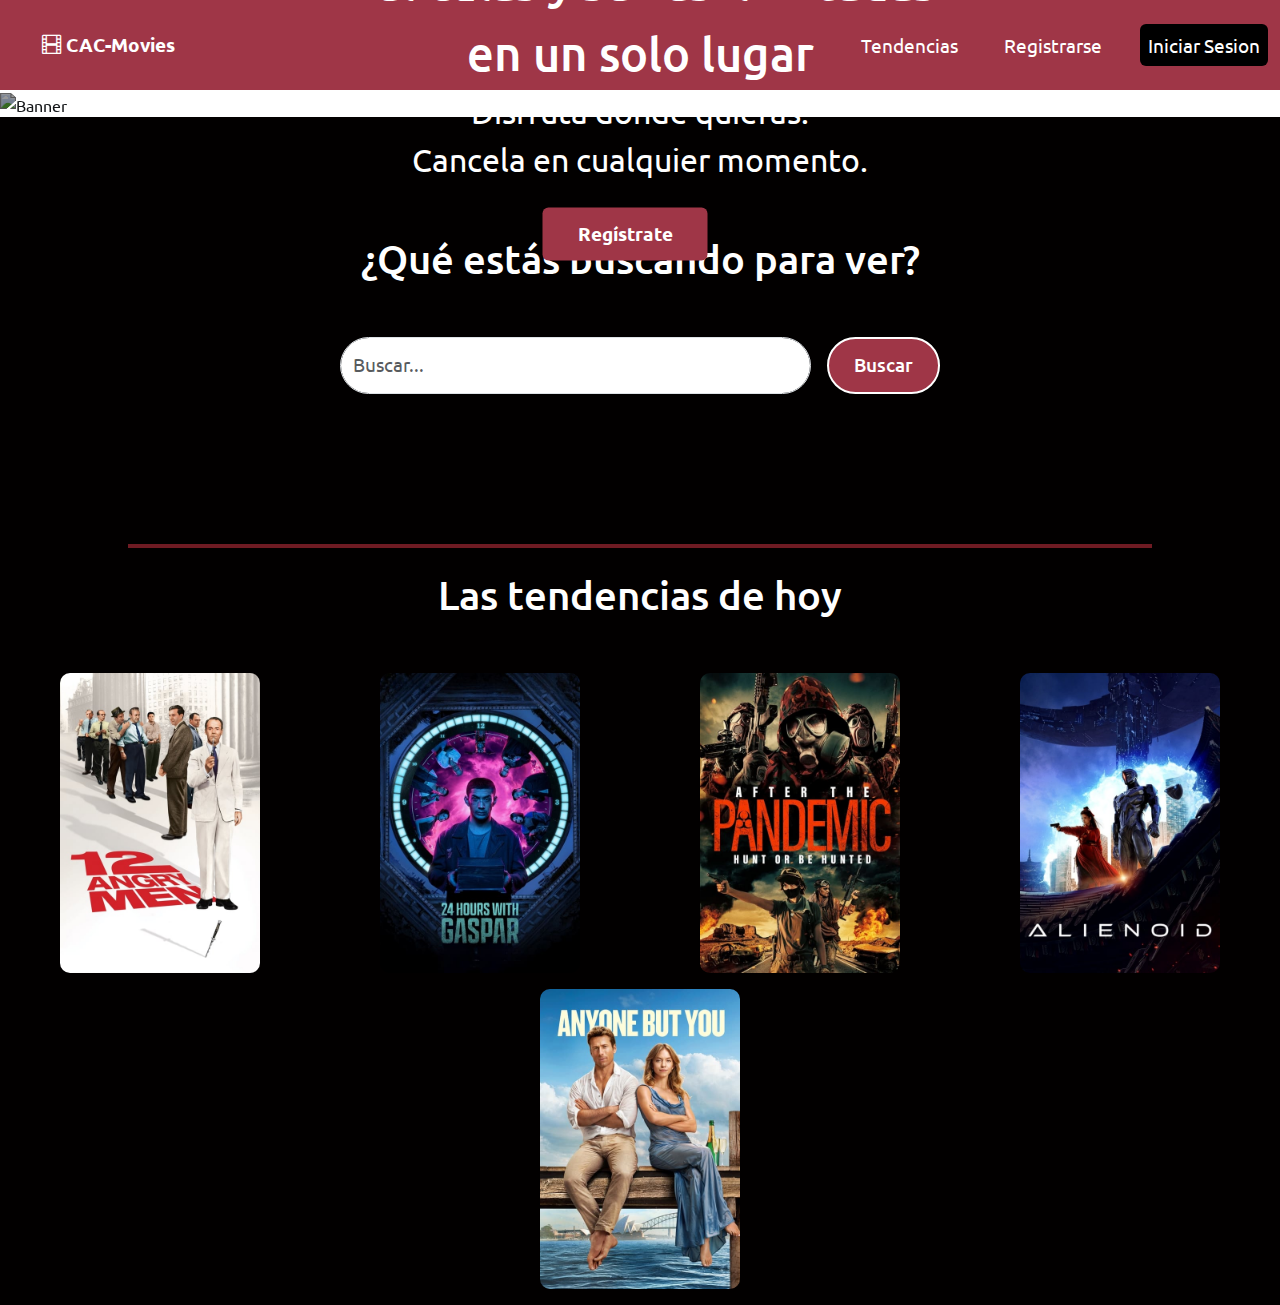
==== index.html @ 255a4cb0 "Primera fila de imágenes de pelíoculas listo" ====
<!DOCTYPE html>
<html lang="en">
  <head>
    <meta charset="utf-8" />
    <meta name="viewport" content="width=device-width, initial-scale=1" />
    <title>Bootstrap demo</title>
    <link
      href="https://cdn.jsdelivr.net/npm/bootstrap@5.3.3/dist/css/bootstrap.min.css"
      rel="stylesheet"
      integrity="sha384-QWTKZyjpPEjISv5WaRU9OFeRpok6YctnYmDr5pNlyT2bRjXh0JMhjY6hW+ALEwIH"
      crossorigin="anonymous"
    />
    <link
      rel="stylesheet"
      href="https://cdn.jsdelivr.net/npm/bootstrap-icons@1.5.0/font/bootstrap-icons.css"
    />
    <link rel="stylesheet" href="./styles/styles.css" />
  </head>

  <body style="font-family: 'Ubuntu', cursive">
    <!-- Navbar -->
    <nav
      class="navbar bg-dark navbar-expand-md bg-body-tertiary custom-navbar-bg"
    >
      <div class="container-fluid">
        <div class="navbar-brand text-white" href="#">
          <i class="bi bi-film"></i>&nbsp;CAC-Movies
        </div>
        <button
          class="navbar-toggler custom-toggler"
          type="button"
          data-bs-toggle="collapse"
          data-bs-target="#navbarNav"
          aria-controls="navbarNav"
          aria-expanded="false"
          aria-label="Toggle navigation"
        >
          <span class="navbar-toggler-icon"></span>
        </button>
        <div class="collapse navbar-collapse" id="navbarNav">
          <ul class="navbar-nav ms-auto">
            <!-- Añade la clase ms-auto aquí -->
            <li class="nav-item">
              <button
                class="nav-link btn btn-danger text-white"
                aria-current="page"
              >
                Tendencias
              </button>
            </li>
            <li class="nav-item">
              <button
                class="nav-link btn btn-danger text-white"
                aria-current="page"
              >
                Registrarse
              </button>
            </li>
            <li class="nav-item">
              <button
                class="nav-link btn btn-session text-white"
                aria-current="page"
              >
                Iniciar Sesion
              </button>
            </li>
          </ul>
        </div>
      </div>
    </nav>

    <!-- Imagen de fondo con el texto -->
    <div class="container-fluid p-0">
      <div class="row g-0">
        <div class="col-md-12" style="margin-bottom: 0">
          <div class="position-relative">
            <img
              src="./imgs/banner-bg.jpg"
              class="img-fluid"
              alt="Banner"
              style="filter: brightness(60%)"
            />
            <div
              class="position-absolute top-50 start-50 translate-middle text-center"
            >
              <div
                class="text-white"
                style="font-size: 3.7vw; font-weight: 500; margin: 0"
              >
                Películas y series ilimitadas
              </div>
              <div
                class="text-white"
                style="font-size: 3.7vw; font-weight: 500; margin: 0"
              >
                en un solo lugar
              </div>
              <div
                class="text-white"
                style="font-size: 2.5vw; font-weight: 400; margin: 0"
              >
                Disfruta donde quieras.
              </div>
              <div
                class="text-white"
                style="font-size: 2.5vw; font-weight: 400; margin: 0"
              >
                Cancela en cualquier momento.
              </div>
              <button type="button" class="btn btn-danger mt-4 btn-registrate">
                Regístrate
              </button>
            </div>
          </div>
        </div>
      </div>
    </div>

    <!-- texto de búsqueda -->
    <div class="row">
      <div class="col-md-12 text-center" style="background-color: #020000">
        <p class="texto-busqueda mb-5 fs-1 fs-md-1.5">
          ¿Qué estás buscando para ver?
        </p>
      </div>
    </div>

    <!-- Formulario de búsqueda -->
    <div class="row">
      <div class="col-md-12 text-center" style="background-color: #020000">
        <form class="d-inline mb-md-5">
          <div
            class="input-group mb-3 justify-content-center"
            style="max-width: 600px; margin: 0 auto"
          >
            <input
              type="text"
              class="form-control rounded-pill"
              placeholder="Buscar..."
            />
            <button class="btn-buscar rounded-pill ms-3" type="button">
              Buscar
            </button>
          </div>
        </form>

        <!-- El borde inferior rojo -->
        <hr
          class="border border-danger border-2 opacity-50 mx-auto"
          style="width: 80vw; margin-top: 150px"
        />
      </div>
    </div>

    <!-- Texto de tendencias -->
    <div class="row">
      <div class="col-md-12 text-center" style="background-color: #020000">
        <p class="texto-tendencias mb-5 fs-1 fs-md-1.5">
          Las tendencias de hoy
        </p>
      </div>
    </div>

    <!-- Imágenes -->
    <div class="container-fluid">
      <div
        class="row row-cols-sm-1 row-cols-md-2 row-cols-lg-3 row-cols-xl-4 row-cols-xxl-5 justify-content-center text-center"
        style="background-color: #020000"
      >
        <!-- Imagen 1 -->
        <div class="col mr-3 mb-3">
          <img
            src="./imgs/peliculas/12 Angry Men.jpg"
            class="pelicula"
            alt="Imagen 1"
          />
        </div>
        <!-- Imagen 2 -->
        <div class="col mr-3 mb-3">
          <img
            src="./imgs/peliculas/24 hours with gaspar.jpg"
            class="pelicula"
            alt="Imagen 2"
          />
        </div>
        <!-- Imagen 3 -->
        <div class="col mr-3 mb-3">
          <img
            src="./imgs/peliculas/After the Pandemic.jpg"
            class="pelicula"
            alt="Imagen 3"
          />
        </div>
        <!-- Imagen 4 -->
        <div class="col mr-3 mb-3">
          <img
            src="./imgs/peliculas/Alienoid.jpg"
            class="pelicula"
            alt="Imagen 4"
          />
        </div>
        <!-- Imagen 5 -->
        <div class="col mb-3">
          <img
            src="./imgs/peliculas/Anyone Buit You.jpg"
            class="pelicula"
            alt="Imagen 5"
          />
        </div>
        <!-- Repite según sea necesario para agregar más imágenes -->
      </div>
    </div>

    <script
      src="https://cdn.jsdelivr.net/npm/bootstrap@5.3.3/dist/js/bootstrap.bundle.min.js"
      integrity="sha384-YvpcrYf0tY3lHB60NNkmXc5s9fDVZLESaAA55NDzOxhy9GkcIdslK1eN7N6jIeHz"
      crossorigin="anonymous"
    ></script>
  </body>
</html>
---- styles/styles.css ----
/* importo el font */
@import url("https://fonts.googleapis.com/css2?family=Ubuntu:ital,wght@0,300;0,400;0,500;0,700;1,300;1,400;1,500;1,700&display=swap");

/* configuro algunos parámetros generales del CSS */
:root {
  /* defino la fuente general para Bootstrap*/
  font-family: "Ubuntu", cursive;
  font-size: 16px;
  font-weight: 400;
  font-style: normal;
  box-sizing: border-box;

  /*definir variables. Solo como recordatorio de los colores, uso los valores hexadecimales en Bootstrap*/
  --texto-blanco: #ffffff;
  --color-primario: #9f3647;
  --fondo-negro: #0a0a0a;
  --gris: #808080;
}

/* configuro el color del navbar */
.custom-navbar-bg {
  background-color: #9f3647 !important;
}

/* configuro la altura del navbar */
.navbar {
  min-height: 10vh; /* Establece la altura mínima del navbar a 10vh */
}

/* configuro el formato del del logo y el texto del navbar */
.navbar-brand {
  font-size: 1.2rem;
  margin-left: 30px;
  font-weight: bold !important;
}

/* configuro el formato del boton de inicio a la session */
.btn-session {
  background-color: black !important;
  font-size: 1.2rem;
  padding: 7px;
}

/* configuro el formato de los otros dos botones */
.btn-danger {
  margin-right: 30px;
  font-size: 1.2rem;
  padding: 7px;
}

/* configuro que pasa cuando hago hover en los botones */
.btn-danger:hover {
  background-color: #9f3647 !important;
  background-origin: inherit;
  box-shadow: 1px 1px 1px 1px #0a0a0a !important;
}

/* configuro que pasa cuando hago hover en el botón de sesión */
.btn-session:hover {
  background-color: #9f3647 !important;
  background-origin: inherit;
  box-shadow: 1px 1px 1px 1px #0a0a0a !important;
}

/* Configuro el boton de registro */
.btn-registrate {
  background-color: #9f3647 !important;
  font-size: 1.2rem;
  border: none;
  padding:12px 35px 12px 35px;
  font-weight: 600;
  transition: box-shadow 0.5s;
  transition: transform 0.5s;
}

/* configuro que pasa cuando hago hover en el boton registrate */
.btn-registrate:hover {
  background-color: #9f3647 !important;
  box-shadow: 0 0 10px rgba(255, 255, 255, 0.5) !important;
  transform: scale(0.95); /* Reducir el tamaño al 95% */
}

/* configuro el estilo del texto de búsqueda */
.texto-busqueda{
  color: white; 
  font-weight: 500;
  margin-top: 7rem;
}

/* configuro el boton de búsqueda */
.btn-buscar {
  background-color: #9f3647 !important;
  font-size: 1.2rem;
  color: white;
  border: 2px solid white; /* Agregar borde blanco de 2px */
  padding:12px 25px 12px 25px;
  font-weight: 500;
}

/* configuro que pasa cuando hago hover en el boton registrate */
.btn-buscar:hover {
  background-color: #9f3647 !important;
  box-shadow: 0 0 10px rgba(255, 255, 255, 0.5) !important;
  transform: scale(0.95); /* Reducir el tamaño al 95% */
}

/* Cambio el tamaño de la fuente de los placeholders  */
input::placeholder {
  font-size: 1.2rem; /* Tamaño de fuente deseado */
}

/* CSS personalizado para reducir la longitud del campo de búsqueda en pantallas más pequeñas */
@media (max-width: 768px) {
  .form-control {
      width: 50%; /* Porcentaje del ancho de la pantalla */
      max-width: 300px; /* Máximo ancho para evitar que el campo se extienda demasiado */
  }
}
 
/* configuro el estilo del texto de tendencias */
.texto-tendencias{
  color: white; 
  font-weight: 500;
  margin-top: 0.1rem;
}

/* Configuro las imágenes de las peliculas  */
.pelicula {
  width: 200px; 
  height: 300px;
  border-radius: 10px; /* Agrega un borde redondeado */
}
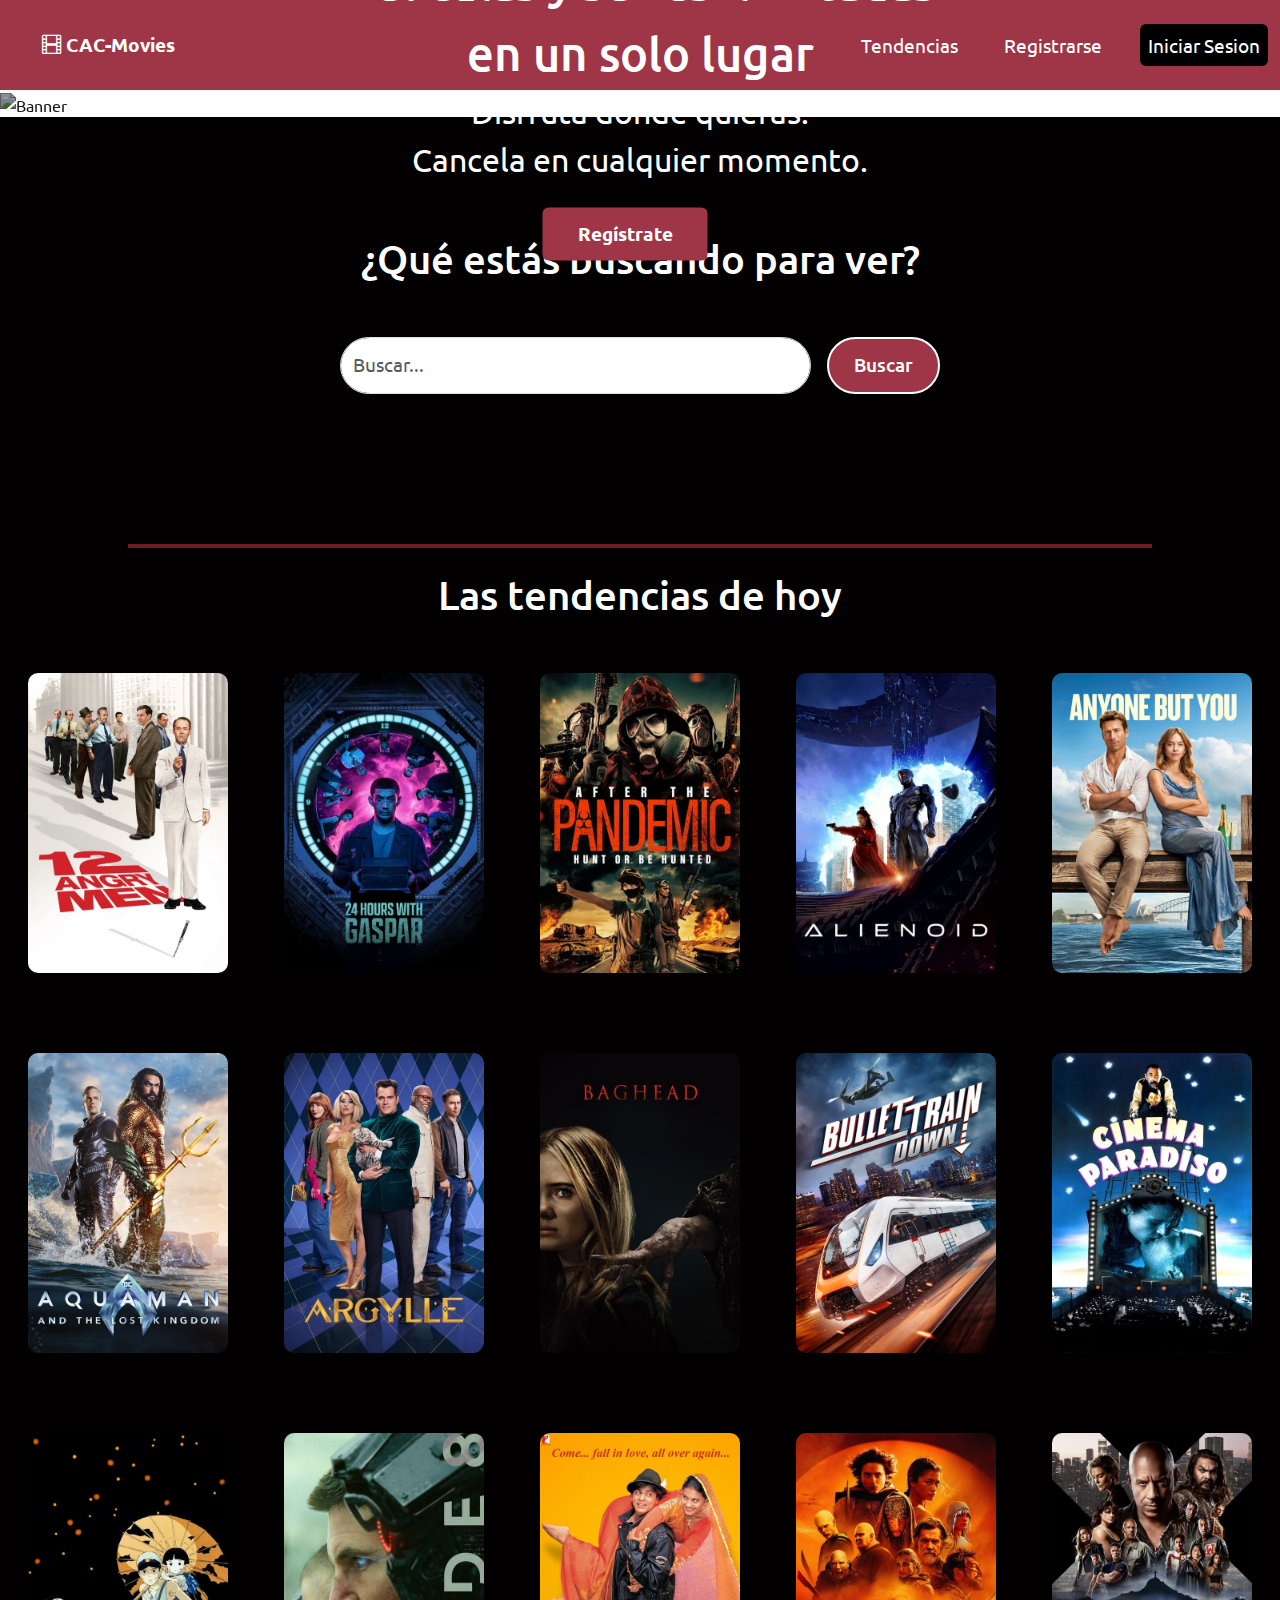
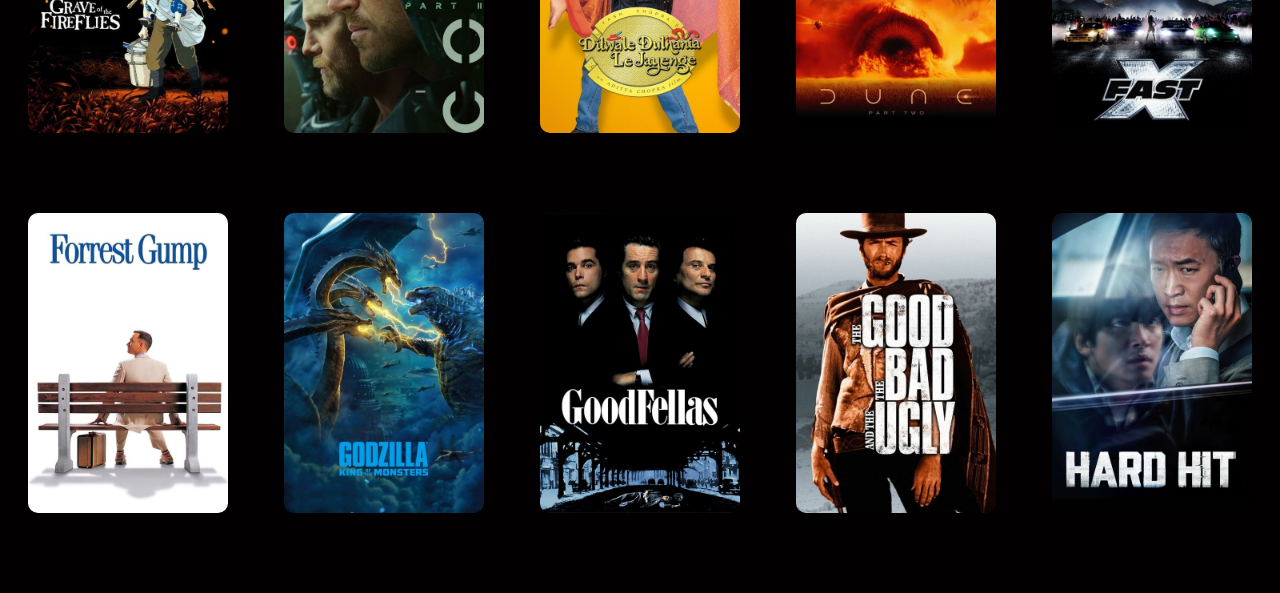
==== commit 98367e49: "Agregado Blur y texto interno" ====
--- a/index.html
+++ b/index.html
@@ -164,52 +164,199 @@
     <!-- Imágenes -->
     <div class="container-fluid">
       <div
-        class="row row-cols-sm-1 row-cols-md-2 row-cols-lg-3 row-cols-xl-4 row-cols-xxl-5 justify-content-center text-center"
+        class="row row-cols-1 row-cols-sm-2 row-cols-md-3 row-cols-lg-4 row-cols-xl-5 justify-content-center text-center"
         style="background-color: #020000"
       >
         <!-- Imagen 1 -->
-        <div class="col mr-3 mb-3">
-          <img
-            src="./imgs/peliculas/12 Angry Men.jpg"
-            class="pelicula"
-            alt="Imagen 1"
-          />
-        </div>
+        <div class="col">
+          <div class="overlay-box">
+            <img
+              src="./imgs/peliculas/12 Angry Men.jpg"
+              class="pelicula"
+              alt="Descripción de la imagen"
+            />
+            <div class="desc">12 Angry Men</div>
+          </div>
+        </div>
+
         <!-- Imagen 2 -->
-        <div class="col mr-3 mb-3">
-          <img
+        <div class="col">
+          <div class="overlay-box">
+            <img
             src="./imgs/peliculas/24 hours with gaspar.jpg"
             class="pelicula"
             alt="Imagen 2"
-          />
+            />
+            <div class="desc">24 hours with Gaspar</div>
+          </div>
         </div>
         <!-- Imagen 3 -->
-        <div class="col mr-3 mb-3">
-          <img
+        <div class="col">
+          <div class="overlay-box">
+            <img
             src="./imgs/peliculas/After the Pandemic.jpg"
             class="pelicula"
             alt="Imagen 3"
           />
+            <div class="desc">After the Pandemic</div>
+          </div>
         </div>
         <!-- Imagen 4 -->
-        <div class="col mr-3 mb-3">
-          <img
+        <div class="col">
+          <div class="overlay-box">
+            <img
             src="./imgs/peliculas/Alienoid.jpg"
             class="pelicula"
             alt="Imagen 4"
           />
+            <div class="desc">Alienoid</div>
+          </div>
         </div>
         <!-- Imagen 5 -->
-        <div class="col mb-3">
+        <div class="col">
           <img
             src="./imgs/peliculas/Anyone Buit You.jpg"
             class="pelicula"
             alt="Imagen 5"
           />
         </div>
+
+        <!-- Imagen 6 -->
+        <div class="col">
+          <img
+            src="./imgs/peliculas/Aquaman and the Lost Kingdom.jpg"
+            class="pelicula"
+            alt="Imagen 6"
+          />
+        </div>
+        <!-- Imagen 7 -->
+        <div class="col">
+          <img
+            src="./imgs/peliculas/Argylle.jpg"
+            class="pelicula"
+            alt="Imagen 7"
+          />
+        </div>
+        <!-- Imagen 8 -->
+        <div class="col">
+          <img
+            src="./imgs/peliculas/Bag Head.jpg"
+            class="pelicula"
+            alt="Imagen 8"
+          />
+        </div>
+        <!-- Imagen 9 -->
+        <div class="col">
+          <img
+            src="./imgs/peliculas/Bullet Train Down.jpg"
+            class="pelicula"
+            alt="Imagen 9"
+          />
+        </div>
+        <!-- Imagen 10 -->
+        <div class="col">
+          <img
+            src="./imgs/peliculas/Cinema Paradiso.jpg"
+            class="pelicula"
+            alt="Imagen 10"
+          />
+        </div>
+
+        <!-- Imagen 11 -->
+        <div class="col">
+          <img
+            src="./imgs/peliculas/Gravwe of the Fireflies.jpg"
+            class="pelicula"
+            alt="Imagen 11"
+          />
+        </div>
+        <!-- Imagen 12 -->
+        <div class="col">
+          <img
+            src="./imgs/peliculas/Code 8 Part 2.jpg"
+            class="pelicula"
+            alt="Imagen 12"
+          />
+        </div>
+        <!-- Imagen 13 -->
+        <div class="col">
+          <img
+            src="./imgs/peliculas/Dillwale Dulhalia.jpg"
+            class="pelicula"
+            alt="Imagen 13"
+          />
+        </div>
+        <!-- Imagen 14 -->
+        <div class="col">
+          <img
+            src="./imgs/peliculas/Dune.jpg"
+            class="pelicula"
+            alt="Imagen 14"
+          />
+        </div>
+        <!-- Imagen 15 -->
+        <div class="col">
+          <img
+            src="./imgs/peliculas/Fast X.jpg"
+            class="pelicula"
+            alt="Imagen 15"
+          />
+        </div>
+
+        <!-- Imagen 16 -->
+        <div class="col">
+          <img
+            src="./imgs/peliculas/Forrest Gump.jpg"
+            class="pelicula"
+            alt="Imagen 16"
+          />
+        </div>
+        <!-- Imagen 17 -->
+        <div class="col">
+          <img
+            src="./imgs/peliculas/Godzilla King of the Monsters.jpg"
+            class="pelicula"
+            alt="Imagen 17"
+          />
+        </div>
+        <!-- Imagen 18 -->
+        <div class="col">
+          <img
+            src="./imgs/peliculas/Good Fellas.jpg"
+            class="pelicula"
+            alt="Imagen 18"
+          />
+        </div>
+        <!-- Imagen 19 -->
+        <div class="col">
+          <img
+            src="./imgs/peliculas/Good, Bad, Ugly.jpg"
+            class="pelicula"
+            alt="Imagen 19"
+          />
+        </div>
+        <!-- Imagen 20 -->
+        <div class="col">
+          <img
+            src="./imgs/peliculas/hard Hit.jpg"
+            class="pelicula"
+            alt="Imagen 20"
+          />
+        </div>
         <!-- Repite según sea necesario para agregar más imágenes -->
       </div>
     </div>
+
+    <!-- <div class="overlay-box" style="background-image: url('https://via.placeholder.com/768x768');">
+      <div class="desc">
+        <p>Place your text here</p>
+        <ul>
+          <li>lorem ipsum dolor</li>
+          <li>lorem lipsum</li>
+          <li>lorem</li>
+        </ul>
+      </div>
+    </div> -->
 
     <script
       src="https://cdn.jsdelivr.net/npm/bootstrap@5.3.3/dist/js/bootstrap.bundle.min.js"
--- a/styles/styles.css
+++ b/styles/styles.css
@@ -8,7 +8,7 @@
   font-size: 16px;
   font-weight: 400;
   font-style: normal;
-  box-sizing: border-box;
+  box-sizing: border-box;-
 
   /*definir variables. Solo como recordatorio de los colores, uso los valores hexadecimales en Bootstrap*/
   --texto-blanco: #ffffff;
@@ -129,4 +129,50 @@
   width: 200px; 
   height: 300px;
   border-radius: 10px; /* Agrega un borde redondeado */
+  margin-bottom: 80px;
+  transition: transform 0.4s, filter 0.4s, box-shadow 0.4s; /* Transiciones suaves */
 }
+
+/* Efecto al hacer hover sobre la imagen */
+.pelicula:hover {
+  transform: scale(0.9); /* Reduce el tamaño un 10% */
+  filter: blur(10px); /* Aplica un blur */
+  box-shadow: 0 0 20px 5px rgba(159, 54, 71, 0.8); /* Agrega una sombra más amplia con color rgba(159, 54, 71, 0.8) */
+}
+
+
+
+/* Agrego el texto cuando hago foco en la imagen*/
+.overlay-box {
+  position: relative;
+  height: 300px;
+  background-repeat: no-repeat;
+  background-size: cover;
+  overflow: hidden; /* Para ocultar cualquier contenido que se salga de la caja */
+}
+
+.overlay-box .image {
+  filter: blur(5px); /* Agrega el desenfoque a la imagen */
+  transition: filter 0.3s ease; /* Agrega una transición suave al desenfoque */
+}
+
+.overlay-box:hover .image {
+  filter: blur(5px); /* Mantiene el desenfoque al hacer hover */
+}
+
+.overlay-box .desc {
+  position: absolute;
+  top: 50%;
+  left: 50%;
+  transform: translate(-50%, -50%);
+  opacity: 0;
+  padding: 10px;
+  color: #fff;
+  font-size: 1.5rem;
+  font-weight: 500;
+  transition: opacity 0.3s ease;
+}
+
+.overlay-box:hover .desc {
+  opacity: 1; /* Muestra el texto al hacer hover */
+}
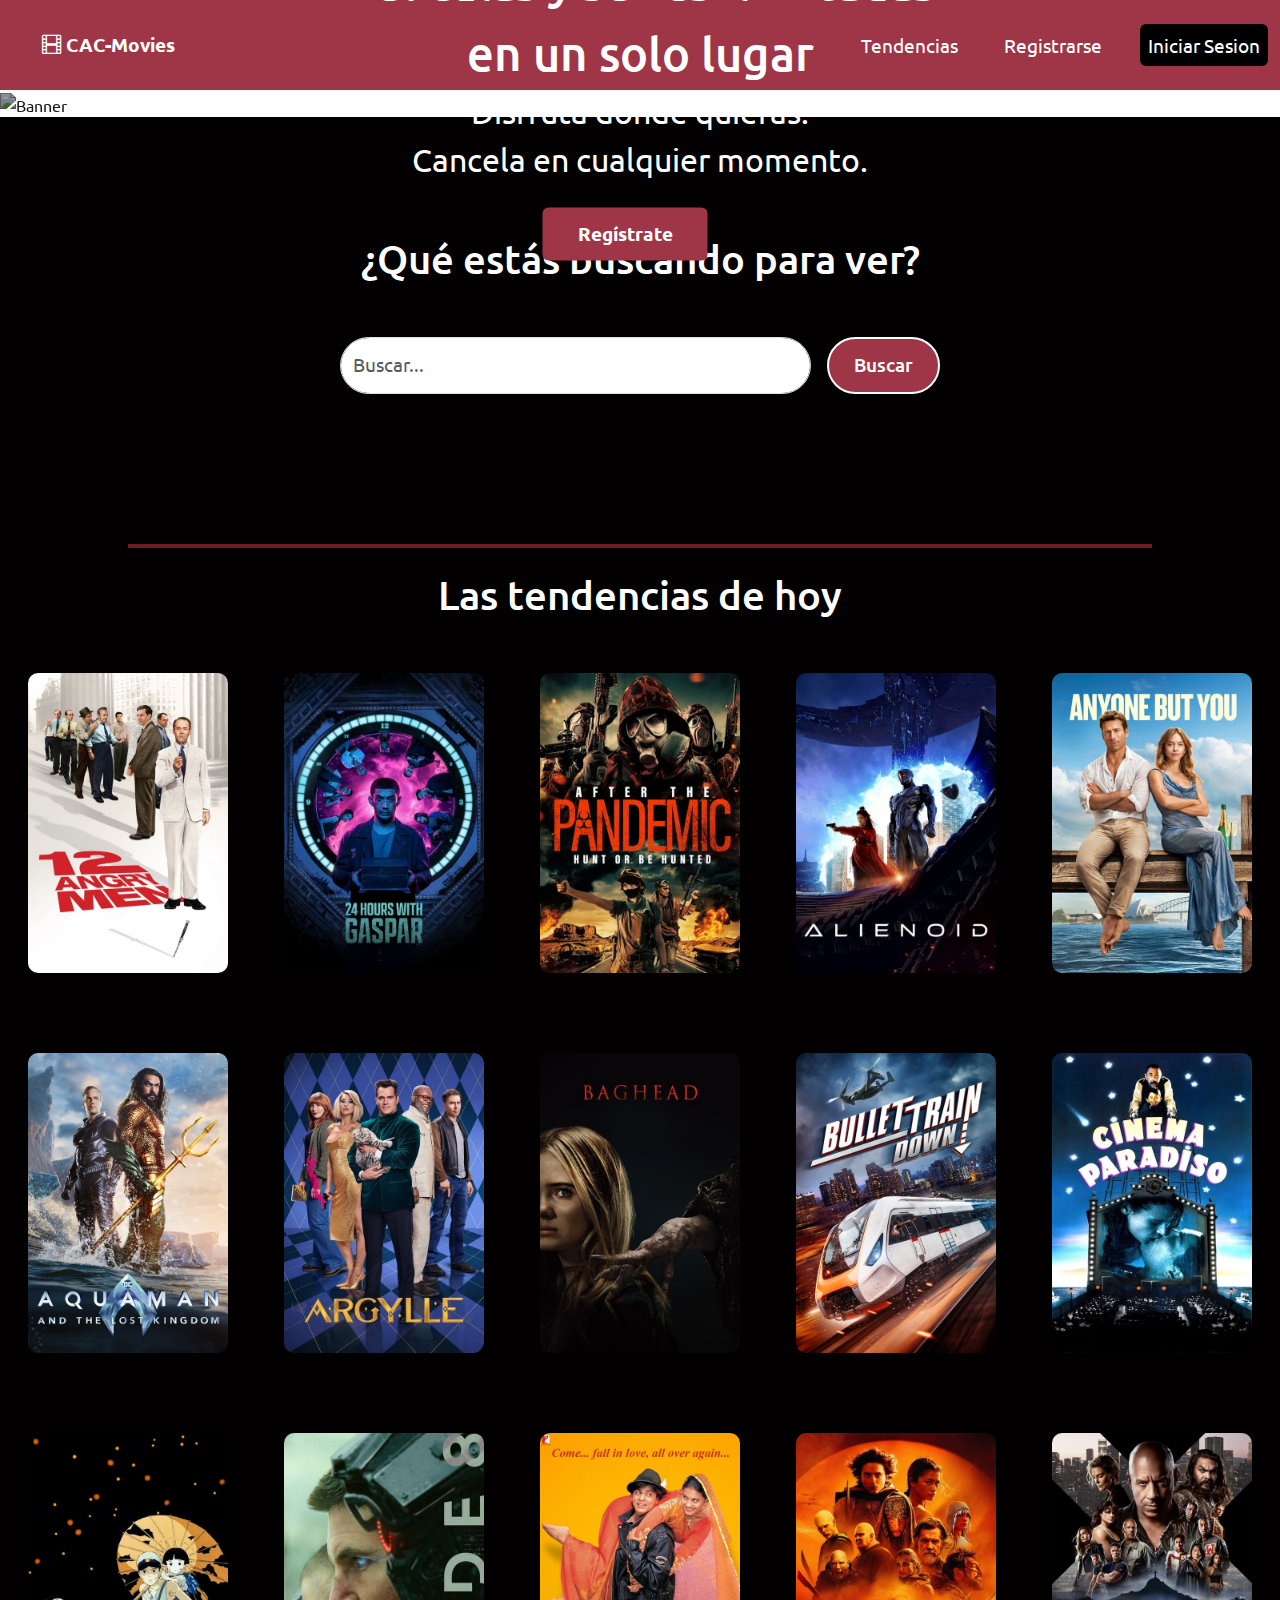
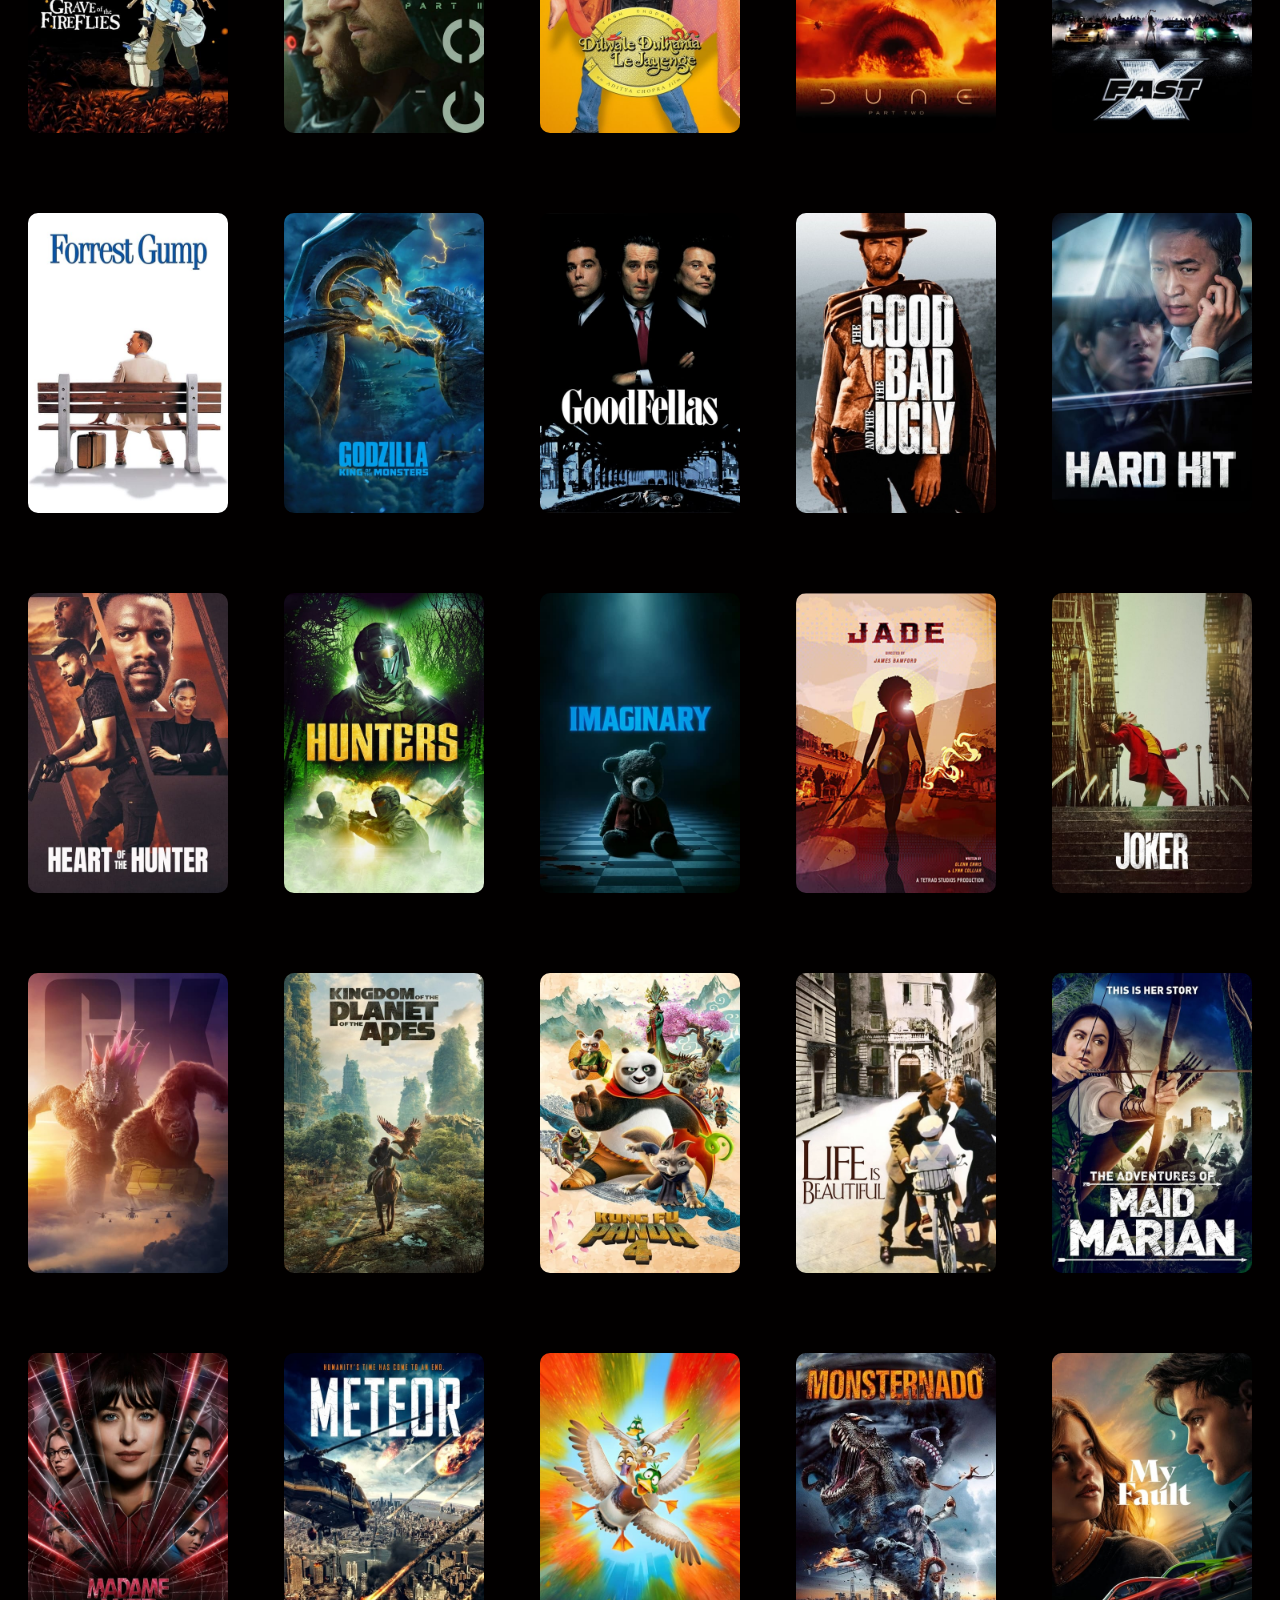
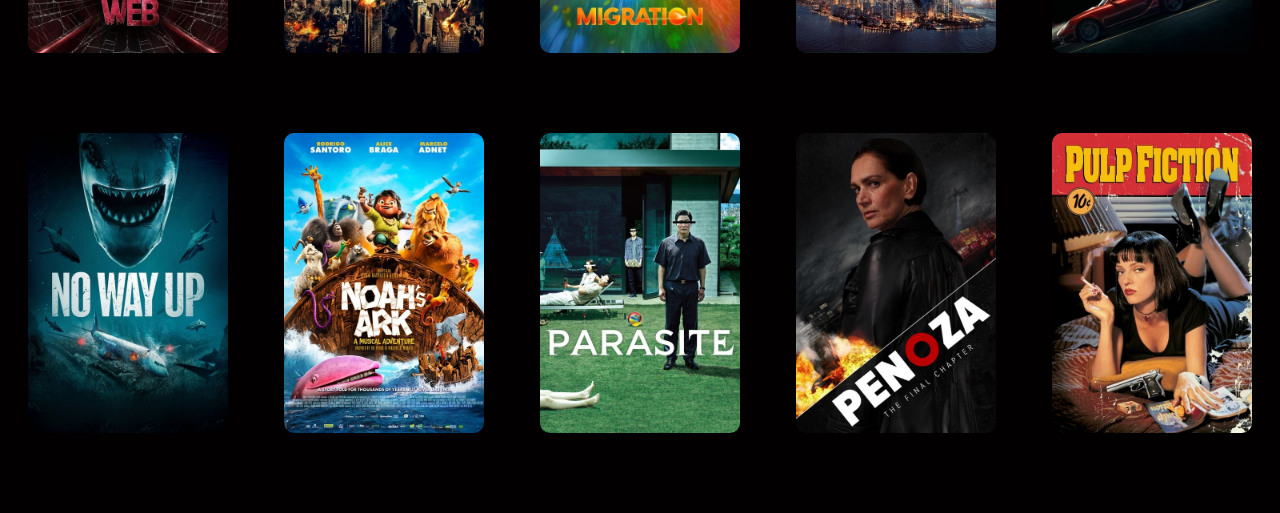
==== commit 03db5c0a: "Agregado segundo grupo de películas" ====
--- a/index.html
+++ b/index.html
@@ -161,12 +161,13 @@
       </div>
     </div>
 
-    <!-- Imágenes -->
+ 
     <div class="container-fluid">
       <div
         class="row row-cols-1 row-cols-sm-2 row-cols-md-3 row-cols-lg-4 row-cols-xl-5 justify-content-center text-center"
         style="background-color: #020000"
       >
+     <!-- Grupo 1 de películas -->
         <!-- Imagen 1 -->
         <div class="col">
           <div class="overlay-box">
@@ -183,9 +184,9 @@
         <div class="col">
           <div class="overlay-box">
             <img
-            src="./imgs/peliculas/24 hours with gaspar.jpg"
-            class="pelicula"
-            alt="Imagen 2"
+              src="./imgs/peliculas/24 hours with gaspar.jpg"
+              class="pelicula"
+              alt="Imagen 2"
             />
             <div class="desc">24 hours with Gaspar</div>
           </div>
@@ -194,10 +195,10 @@
         <div class="col">
           <div class="overlay-box">
             <img
-            src="./imgs/peliculas/After the Pandemic.jpg"
-            class="pelicula"
-            alt="Imagen 3"
-          />
+              src="./imgs/peliculas/After the Pandemic.jpg"
+              class="pelicula"
+              alt="Imagen 3"
+            />
             <div class="desc">After the Pandemic</div>
           </div>
         </div>
@@ -205,158 +206,419 @@
         <div class="col">
           <div class="overlay-box">
             <img
-            src="./imgs/peliculas/Alienoid.jpg"
-            class="pelicula"
-            alt="Imagen 4"
-          />
+              src="./imgs/peliculas/Alienoid.jpg"
+              class="pelicula"
+              alt="Imagen 4"
+            />
             <div class="desc">Alienoid</div>
           </div>
         </div>
         <!-- Imagen 5 -->
         <div class="col">
-          <img
-            src="./imgs/peliculas/Anyone Buit You.jpg"
-            class="pelicula"
-            alt="Imagen 5"
-          />
-        </div>
-
+          <div class="overlay-box">
+            <img
+              src="./imgs/peliculas/Anyone Buit You.jpg"
+              class="pelicula"
+              alt="Imagen 5"
+            />
+            <div class="desc">Anyone But You</div>
+          </div>
+        </div>
         <!-- Imagen 6 -->
         <div class="col">
-          <img
-            src="./imgs/peliculas/Aquaman and the Lost Kingdom.jpg"
-            class="pelicula"
-            alt="Imagen 6"
-          />
+          <div class="overlay-box">
+            <img
+              src="./imgs/peliculas/Aquaman and the Lost Kingdom.jpg"
+              class="pelicula"
+              alt="Imagen 6"
+            />
+            <div class="desc">Aquaman and the Lost Kingdom</div>
+          </div>
         </div>
         <!-- Imagen 7 -->
         <div class="col">
-          <img
-            src="./imgs/peliculas/Argylle.jpg"
-            class="pelicula"
-            alt="Imagen 7"
-          />
+          <div class="overlay-box">
+            <img
+              src="./imgs/peliculas/Argylle.jpg"
+              class="pelicula"
+              alt="Imagen 7"
+            />
+            <div class="desc">Argylle</div>
+          </div>
         </div>
         <!-- Imagen 8 -->
         <div class="col">
-          <img
-            src="./imgs/peliculas/Bag Head.jpg"
-            class="pelicula"
-            alt="Imagen 8"
-          />
+          <div class="overlay-box">
+            <img
+              src="./imgs/peliculas/Bag Head.jpg"
+              class="pelicula"
+              alt="Imagen 8"
+            />
+            <div class="desc">Baghead</div>
+          </div>
         </div>
         <!-- Imagen 9 -->
         <div class="col">
-          <img
-            src="./imgs/peliculas/Bullet Train Down.jpg"
-            class="pelicula"
-            alt="Imagen 9"
-          />
+          <div class="overlay-box">
+            <img
+              src="./imgs/peliculas/Bullet Train Down.jpg"
+              class="pelicula"
+              alt="Imagen 9"
+            />
+            <div class="desc">Bullet Train Down</div>
+          </div>
         </div>
         <!-- Imagen 10 -->
         <div class="col">
-          <img
-            src="./imgs/peliculas/Cinema Paradiso.jpg"
-            class="pelicula"
-            alt="Imagen 10"
-          />
-        </div>
-
+          <div class="overlay-box">
+            <img
+              src="./imgs/peliculas/Cinema Paradiso.jpg"
+              class="pelicula"
+              alt="Imagen 10"
+            />
+            <div class="desc">Cinema Paradiso</div>
+          </div>
+        </div>
         <!-- Imagen 11 -->
         <div class="col">
-          <img
-            src="./imgs/peliculas/Gravwe of the Fireflies.jpg"
-            class="pelicula"
-            alt="Imagen 11"
-          />
+          <div class="overlay-box">
+            <img
+              src="./imgs/peliculas/Gravwe of the Fireflies.jpg"
+              class="pelicula"
+              alt="Imagen 11"
+            />
+            <div class="desc">Gravwe of the Fireflies</div>
+          </div>
         </div>
         <!-- Imagen 12 -->
         <div class="col">
-          <img
-            src="./imgs/peliculas/Code 8 Part 2.jpg"
-            class="pelicula"
-            alt="Imagen 12"
-          />
+          <div class="overlay-box">
+            <img
+              src="./imgs/peliculas/Code 8 Part 2.jpg"
+              class="pelicula"
+              alt="Imagen 12"
+            />
+            <div class="desc">Code 8 Part 2</div>
+          </div>
         </div>
         <!-- Imagen 13 -->
         <div class="col">
-          <img
+          <div class="overlay-box">
+            <img
             src="./imgs/peliculas/Dillwale Dulhalia.jpg"
             class="pelicula"
             alt="Imagen 13"
           />
+            <div class="desc">Dillwale Dulhalia</div>
+          </div>
         </div>
         <!-- Imagen 14 -->
         <div class="col">
-          <img
+          <div class="overlay-box">
+            <img
             src="./imgs/peliculas/Dune.jpg"
             class="pelicula"
             alt="Imagen 14"
           />
+            <div class="desc">Dune Part 2</div>
+          </div>
         </div>
         <!-- Imagen 15 -->
         <div class="col">
-          <img
+          <div class="overlay-box">
+            <img
             src="./imgs/peliculas/Fast X.jpg"
             class="pelicula"
             alt="Imagen 15"
           />
-        </div>
-
+            <div class="desc">Fast X</div>
+          </div>
+        </div>
         <!-- Imagen 16 -->
         <div class="col">
-          <img
+          <div class="overlay-box">
+            <img
             src="./imgs/peliculas/Forrest Gump.jpg"
             class="pelicula"
             alt="Imagen 16"
           />
+            <div class="desc">Forrest Gump</div>
+          </div>
         </div>
         <!-- Imagen 17 -->
         <div class="col">
-          <img
+          <div class="overlay-box">
+            <img
             src="./imgs/peliculas/Godzilla King of the Monsters.jpg"
             class="pelicula"
             alt="Imagen 17"
           />
+            <div class="desc">Godzilla King of the Monsters</div>
+          </div>
         </div>
         <!-- Imagen 18 -->
         <div class="col">
-          <img
+          <div class="overlay-box">
+            <img
             src="./imgs/peliculas/Good Fellas.jpg"
             class="pelicula"
             alt="Imagen 18"
           />
+            <div class="desc">Godfellas</div>
+          </div>
         </div>
         <!-- Imagen 19 -->
         <div class="col">
-          <img
+          <div class="overlay-box">
+            <img
             src="./imgs/peliculas/Good, Bad, Ugly.jpg"
             class="pelicula"
             alt="Imagen 19"
           />
+            <div class="desc">Good, Bad, Ugly</div>
+          </div>
         </div>
         <!-- Imagen 20 -->
         <div class="col">
-          <img
+          <div class="overlay-box">
+            <img
             src="./imgs/peliculas/hard Hit.jpg"
             class="pelicula"
             alt="Imagen 20"
           />
-        </div>
+            <div class="desc">Hard Hit</div>
+          </div>
+        </div>
+
         <!-- Repite según sea necesario para agregar más imágenes -->
+        <!-- Grupo 2 de películas -->
+        <!-- Imagen 1 -->
+        <div class="col">
+          <div class="overlay-box">
+            <img
+              src="./imgs/peliculas/Heart of the Hunter.jpg"
+              class="pelicula"
+              alt="Descripción de la imagen"
+            />
+            <div class="desc">Heart of the Hunter</div>
+          </div>
+        </div>
+
+        <!-- Imagen 2 -->
+        <div class="col">
+          <div class="overlay-box">
+            <img
+              src="./imgs/peliculas/Hunters.jpg"
+              class="pelicula"
+              alt="Imagen 2"
+            />
+            <div class="desc">Hunter</div>
+          </div>
+        </div>
+        <!-- Imagen 3 -->
+        <div class="col">
+          <div class="overlay-box">
+            <img
+              src="./imgs/peliculas/Imaginary.jpg"
+              class="pelicula"
+              alt="Imagen 3"
+            />
+            <div class="desc">Imaginary</div>
+          </div>
+        </div>
+        <!-- Imagen 4 -->
+        <div class="col">
+          <div class="overlay-box">
+            <img
+              src="./imgs/peliculas/Jade.jpg"
+              class="pelicula"
+              alt="Imagen 4"
+            />
+            <div class="desc">Jade</div>
+          </div>
+        </div>
+        <!-- Imagen 5 -->
+        <div class="col">
+          <div class="overlay-box">
+            <img
+              src="./imgs/peliculas/Joker.jpg"
+              class="pelicula"
+              alt="Imagen 5"
+            />
+            <div class="desc">Joker</div>
+          </div>
+        </div>
+        <!-- Imagen 6 -->
+        <div class="col">
+          <div class="overlay-box">
+            <img
+              src="./imgs/peliculas/King Kong vs Godzilla.jpg"
+              class="pelicula"
+              alt="Imagen 6"
+            />
+            <div class="desc">King Kong vs Godzilla</div>
+          </div>
+        </div>
+        <!-- Imagen 7 -->
+        <div class="col">
+          <div class="overlay-box">
+            <img
+              src="./imgs/peliculas/Kingdpom of the planet of the Apes.jpg"
+              class="pelicula"
+              alt="Imagen 7"
+            />
+            <div class="desc">Kingdom of the planet of the Apes</div>
+          </div>
+        </div>
+        <!-- Imagen 8 -->
+        <div class="col">
+          <div class="overlay-box">
+            <img
+              src="./imgs/peliculas/Kung Fu panda 4.jpg"
+              class="pelicula"
+              alt="Imagen 8"
+            />
+            <div class="desc">Kung Fu panda 4</div>
+          </div>
+        </div>
+        <!-- Imagen 9 -->
+        <div class="col">
+          <div class="overlay-box">
+            <img
+              src="./imgs/peliculas/Life is Beautifull.jpg"
+              class="pelicula"
+              alt="Imagen 9"
+            />
+            <div class="desc">Life is Beautifull</div>
+          </div>
+        </div>
+        <!-- Imagen 10 -->
+        <div class="col">
+          <div class="overlay-box">
+            <img
+              src="./imgs/peliculas/Mad marian.jpg"
+              class="pelicula"
+              alt="Imagen 10"
+            />
+            <div class="desc">Mad Marian</div>
+          </div>
+        </div>
+        <!-- Imagen 11 -->
+        <div class="col">
+          <div class="overlay-box">
+            <img
+              src="./imgs/peliculas/Madame Web.jpg"
+              class="pelicula"
+              alt="Imagen 11"
+            />
+            <div class="desc">Madame Web</div>
+          </div>
+        </div>
+        <!-- Imagen 12 -->
+        <div class="col">
+          <div class="overlay-box">
+            <img
+              src="./imgs/peliculas/Meteor.jpg"
+              class="pelicula"
+              alt="Imagen 12"
+            />
+            <div class="desc">Meteor</div>
+          </div>
+        </div>
+        <!-- Imagen 13 -->
+        <div class="col">
+          <div class="overlay-box">
+            <img
+            src="./imgs/peliculas/Migration.jpg"
+            class="pelicula"
+            alt="Imagen 13"
+          />
+            <div class="desc">Migration</div>
+          </div>
+        </div>
+        <!-- Imagen 14 -->
+        <div class="col">
+          <div class="overlay-box">
+            <img
+            src="./imgs/peliculas/Monsternado.jpg"
+            class="pelicula"
+            alt="Imagen 14"
+          />
+            <div class="desc">Mosternado</div>
+          </div>
+        </div>
+        <!-- Imagen 15 -->
+        <div class="col">
+          <div class="overlay-box">
+            <img
+            src="./imgs/peliculas/My Fault.jpg"
+            class="pelicula"
+            alt="Imagen 15"
+          />
+            <div class="desc">My Fault</div>
+          </div>
+        </div>
+        <!-- Imagen 16 -->
+        <div class="col">
+          <div class="overlay-box">
+            <img
+            src="./imgs/peliculas/No Way Up.jpg"
+            class="pelicula"
+            alt="Imagen 16"
+          />
+            <div class="desc">No Way Up</div>
+          </div>
+        </div>
+        <!-- Imagen 17 -->
+        <div class="col">
+          <div class="overlay-box">
+            <img
+            src="./imgs/peliculas/Noahs Ark.jpg"
+            class="pelicula"
+            alt="Imagen 17"
+          />
+            <div class="desc">Noahs Ark</div>
+          </div>
+        </div>
+        <!-- Imagen 18 -->
+        <div class="col">
+          <div class="overlay-box">
+            <img
+            src="./imgs/peliculas/Parasite.jpg"
+            class="pelicula"
+            alt="Imagen 18"
+          />
+            <div class="desc">Parasite</div>
+          </div>
+        </div>
+        <!-- Imagen 19 -->
+        <div class="col">
+          <div class="overlay-box">
+            <img
+            src="./imgs/peliculas/Penoza the Final Chapter.jpg"
+            class="pelicula"
+            alt="Imagen 19"
+          />
+            <div class="desc">Penoza the Final Chapter</div>
+          </div>
+        </div>
+        <!-- Imagen 20 -->
+        <div class="col">
+          <div class="overlay-box">
+            <img
+            src="./imgs/peliculas/Pulp Fiction.jpg"
+            class="pelicula"
+            alt="Imagen 20"
+          />
+            <div class="desc">Pulp Fiction</div>
+          </div>
+        </div>
+
+        
       </div>
     </div>
 
-    <!-- <div class="overlay-box" style="background-image: url('https://via.placeholder.com/768x768');">
-      <div class="desc">
-        <p>Place your text here</p>
-        <ul>
-          <li>lorem ipsum dolor</li>
-          <li>lorem lipsum</li>
-          <li>lorem</li>
-        </ul>
-      </div>
-    </div> -->
+
 
     <script
       src="https://cdn.jsdelivr.net/npm/bootstrap@5.3.3/dist/js/bootstrap.bundle.min.js"
--- a/styles/styles.css
+++ b/styles/styles.css
@@ -129,7 +129,6 @@
   width: 200px; 
   height: 300px;
   border-radius: 10px; /* Agrega un borde redondeado */
-  margin-bottom: 80px;
   transition: transform 0.4s, filter 0.4s, box-shadow 0.4s; /* Transiciones suaves */
 }
 
@@ -149,6 +148,7 @@
   background-repeat: no-repeat;
   background-size: cover;
   overflow: hidden; /* Para ocultar cualquier contenido que se salga de la caja */
+  margin-bottom: 80px !important;
 }
 
 .overlay-box .image {
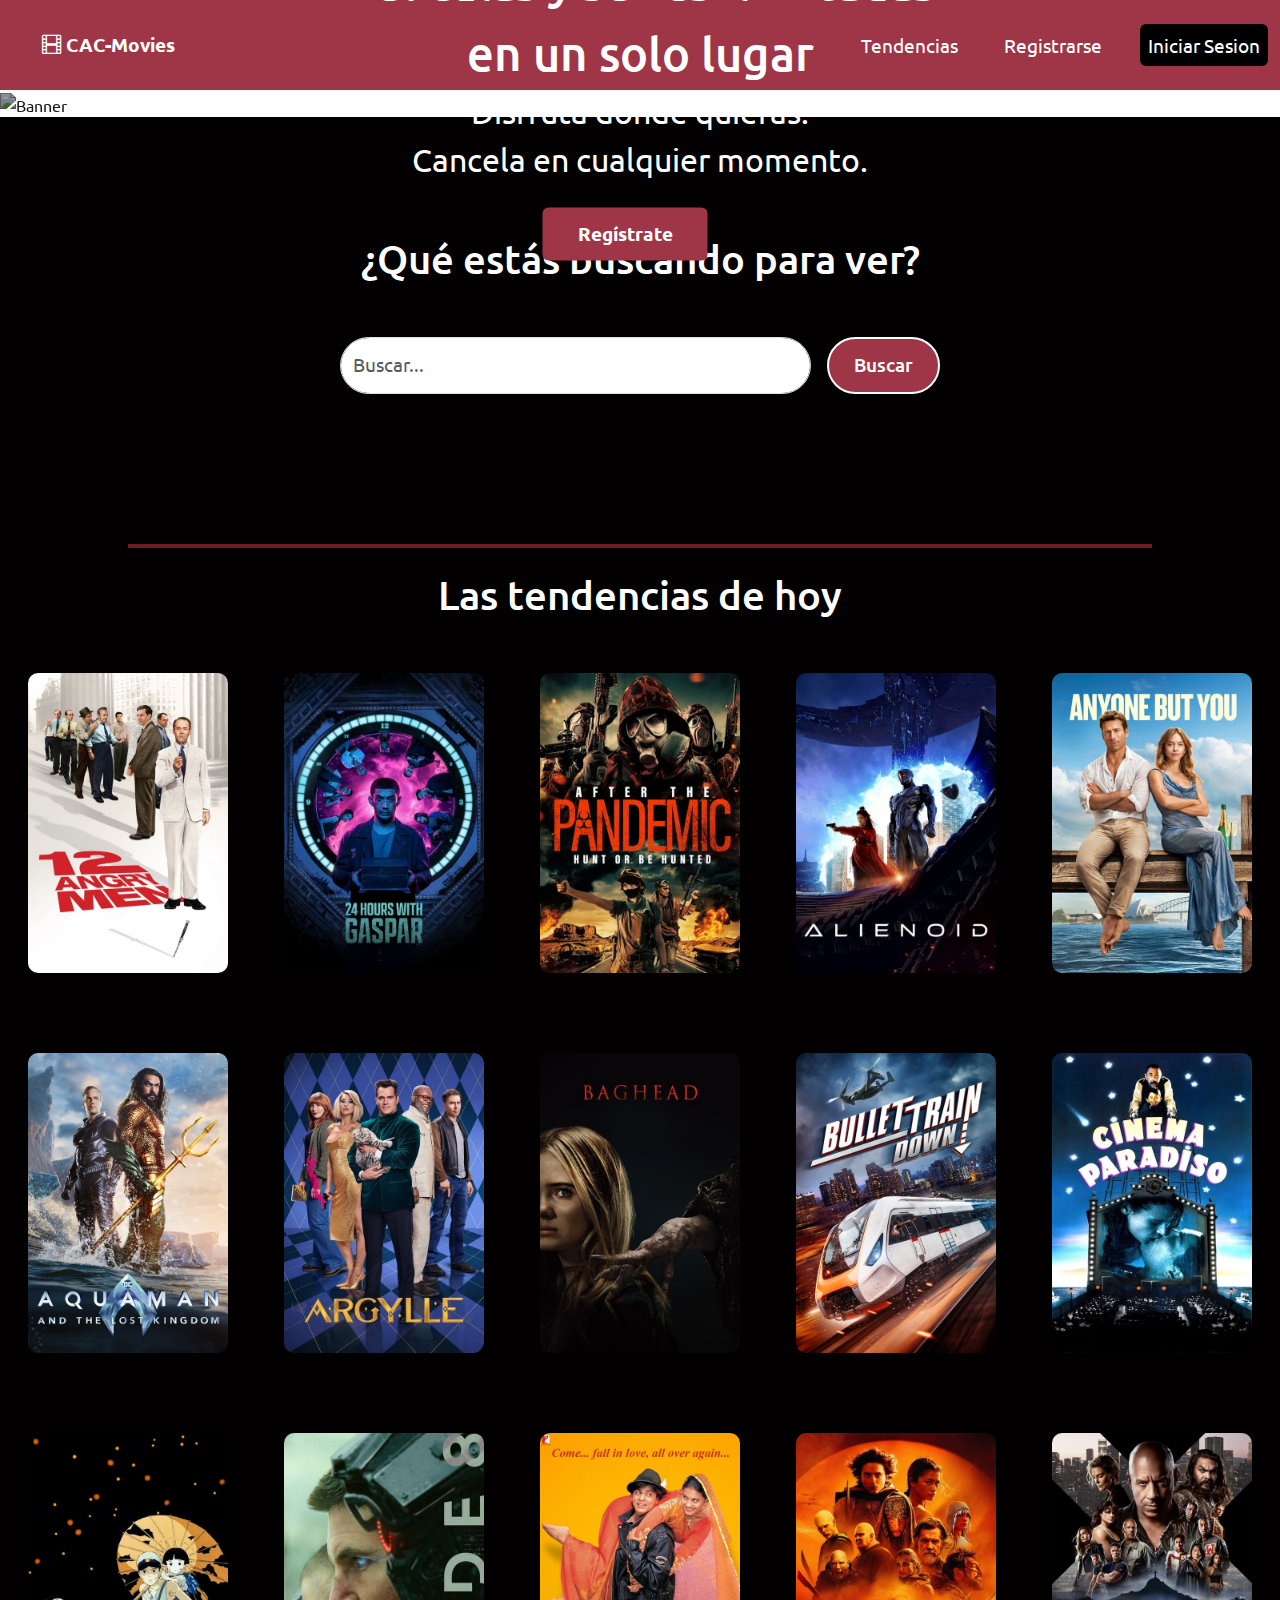
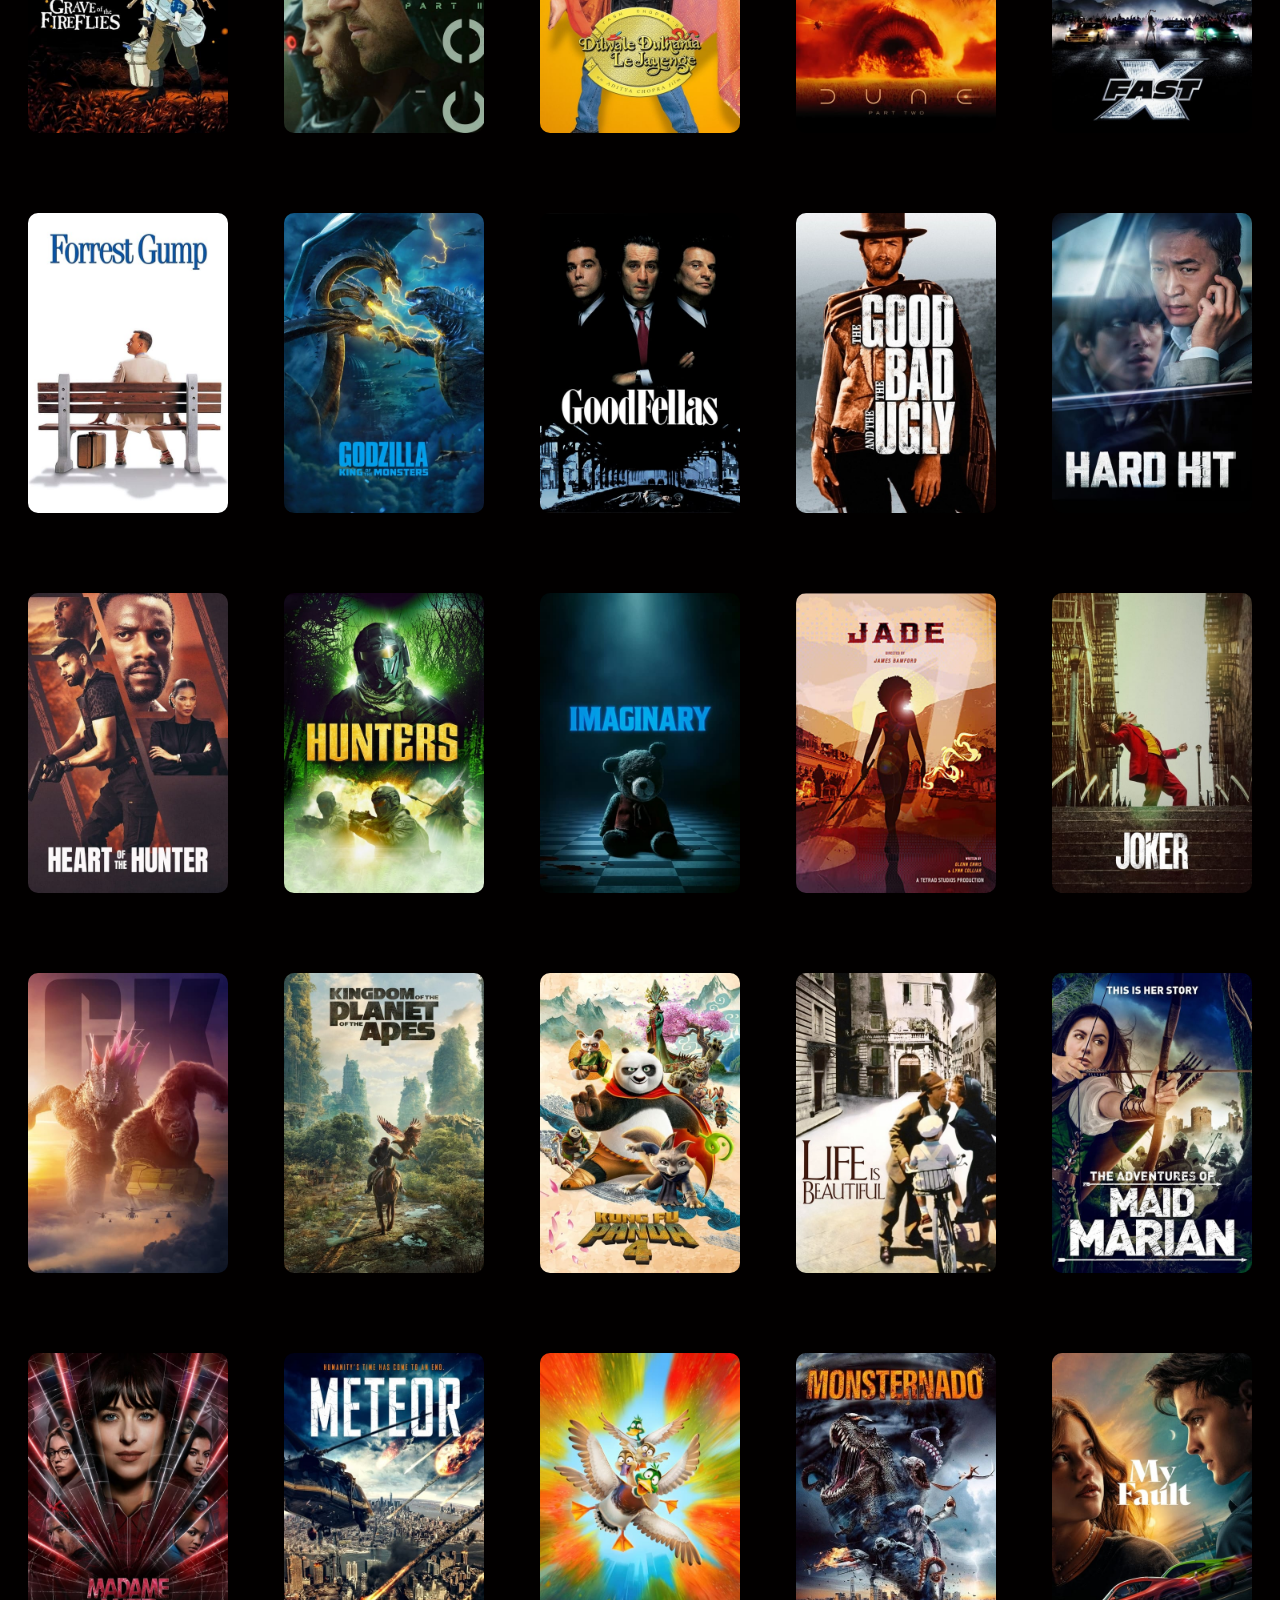
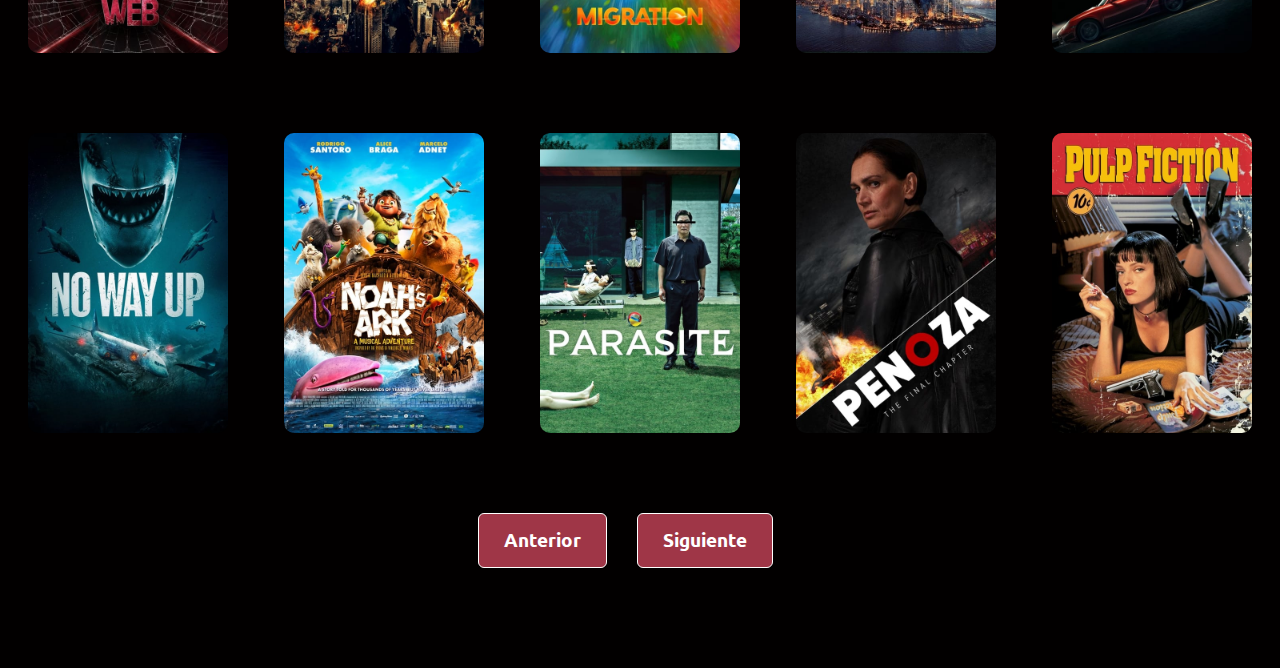
==== commit 363c4e70: "Agregado botones debajo del grupo de películas" ====
--- a/index.html
+++ b/index.html
@@ -161,13 +161,12 @@
       </div>
     </div>
 
- 
     <div class="container-fluid">
       <div
         class="row row-cols-1 row-cols-sm-2 row-cols-md-3 row-cols-lg-4 row-cols-xl-5 justify-content-center text-center"
         style="background-color: #020000"
       >
-     <!-- Grupo 1 de películas -->
+        <!-- Grupo 1 de películas -->
         <!-- Imagen 1 -->
         <div class="col">
           <div class="overlay-box">
@@ -305,10 +304,10 @@
         <div class="col">
           <div class="overlay-box">
             <img
-            src="./imgs/peliculas/Dillwale Dulhalia.jpg"
-            class="pelicula"
-            alt="Imagen 13"
-          />
+              src="./imgs/peliculas/Dillwale Dulhalia.jpg"
+              class="pelicula"
+              alt="Imagen 13"
+            />
             <div class="desc">Dillwale Dulhalia</div>
           </div>
         </div>
@@ -316,10 +315,10 @@
         <div class="col">
           <div class="overlay-box">
             <img
-            src="./imgs/peliculas/Dune.jpg"
-            class="pelicula"
-            alt="Imagen 14"
-          />
+              src="./imgs/peliculas/Dune.jpg"
+              class="pelicula"
+              alt="Imagen 14"
+            />
             <div class="desc">Dune Part 2</div>
           </div>
         </div>
@@ -327,10 +326,10 @@
         <div class="col">
           <div class="overlay-box">
             <img
-            src="./imgs/peliculas/Fast X.jpg"
-            class="pelicula"
-            alt="Imagen 15"
-          />
+              src="./imgs/peliculas/Fast X.jpg"
+              class="pelicula"
+              alt="Imagen 15"
+            />
             <div class="desc">Fast X</div>
           </div>
         </div>
@@ -338,10 +337,10 @@
         <div class="col">
           <div class="overlay-box">
             <img
-            src="./imgs/peliculas/Forrest Gump.jpg"
-            class="pelicula"
-            alt="Imagen 16"
-          />
+              src="./imgs/peliculas/Forrest Gump.jpg"
+              class="pelicula"
+              alt="Imagen 16"
+            />
             <div class="desc">Forrest Gump</div>
           </div>
         </div>
@@ -349,10 +348,10 @@
         <div class="col">
           <div class="overlay-box">
             <img
-            src="./imgs/peliculas/Godzilla King of the Monsters.jpg"
-            class="pelicula"
-            alt="Imagen 17"
-          />
+              src="./imgs/peliculas/Godzilla King of the Monsters.jpg"
+              class="pelicula"
+              alt="Imagen 17"
+            />
             <div class="desc">Godzilla King of the Monsters</div>
           </div>
         </div>
@@ -360,10 +359,10 @@
         <div class="col">
           <div class="overlay-box">
             <img
-            src="./imgs/peliculas/Good Fellas.jpg"
-            class="pelicula"
-            alt="Imagen 18"
-          />
+              src="./imgs/peliculas/Good Fellas.jpg"
+              class="pelicula"
+              alt="Imagen 18"
+            />
             <div class="desc">Godfellas</div>
           </div>
         </div>
@@ -371,10 +370,10 @@
         <div class="col">
           <div class="overlay-box">
             <img
-            src="./imgs/peliculas/Good, Bad, Ugly.jpg"
-            class="pelicula"
-            alt="Imagen 19"
-          />
+              src="./imgs/peliculas/Good, Bad, Ugly.jpg"
+              class="pelicula"
+              alt="Imagen 19"
+            />
             <div class="desc">Good, Bad, Ugly</div>
           </div>
         </div>
@@ -382,10 +381,10 @@
         <div class="col">
           <div class="overlay-box">
             <img
-            src="./imgs/peliculas/hard Hit.jpg"
-            class="pelicula"
-            alt="Imagen 20"
-          />
+              src="./imgs/peliculas/hard Hit.jpg"
+              class="pelicula"
+              alt="Imagen 20"
+            />
             <div class="desc">Hard Hit</div>
           </div>
         </div>
@@ -529,10 +528,10 @@
         <div class="col">
           <div class="overlay-box">
             <img
-            src="./imgs/peliculas/Migration.jpg"
-            class="pelicula"
-            alt="Imagen 13"
-          />
+              src="./imgs/peliculas/Migration.jpg"
+              class="pelicula"
+              alt="Imagen 13"
+            />
             <div class="desc">Migration</div>
           </div>
         </div>
@@ -540,10 +539,10 @@
         <div class="col">
           <div class="overlay-box">
             <img
-            src="./imgs/peliculas/Monsternado.jpg"
-            class="pelicula"
-            alt="Imagen 14"
-          />
+              src="./imgs/peliculas/Monsternado.jpg"
+              class="pelicula"
+              alt="Imagen 14"
+            />
             <div class="desc">Mosternado</div>
           </div>
         </div>
@@ -551,10 +550,10 @@
         <div class="col">
           <div class="overlay-box">
             <img
-            src="./imgs/peliculas/My Fault.jpg"
-            class="pelicula"
-            alt="Imagen 15"
-          />
+              src="./imgs/peliculas/My Fault.jpg"
+              class="pelicula"
+              alt="Imagen 15"
+            />
             <div class="desc">My Fault</div>
           </div>
         </div>
@@ -562,10 +561,10 @@
         <div class="col">
           <div class="overlay-box">
             <img
-            src="./imgs/peliculas/No Way Up.jpg"
-            class="pelicula"
-            alt="Imagen 16"
-          />
+              src="./imgs/peliculas/No Way Up.jpg"
+              class="pelicula"
+              alt="Imagen 16"
+            />
             <div class="desc">No Way Up</div>
           </div>
         </div>
@@ -573,10 +572,10 @@
         <div class="col">
           <div class="overlay-box">
             <img
-            src="./imgs/peliculas/Noahs Ark.jpg"
-            class="pelicula"
-            alt="Imagen 17"
-          />
+              src="./imgs/peliculas/Noahs Ark.jpg"
+              class="pelicula"
+              alt="Imagen 17"
+            />
             <div class="desc">Noahs Ark</div>
           </div>
         </div>
@@ -584,10 +583,10 @@
         <div class="col">
           <div class="overlay-box">
             <img
-            src="./imgs/peliculas/Parasite.jpg"
-            class="pelicula"
-            alt="Imagen 18"
-          />
+              src="./imgs/peliculas/Parasite.jpg"
+              class="pelicula"
+              alt="Imagen 18"
+            />
             <div class="desc">Parasite</div>
           </div>
         </div>
@@ -595,10 +594,10 @@
         <div class="col">
           <div class="overlay-box">
             <img
-            src="./imgs/peliculas/Penoza the Final Chapter.jpg"
-            class="pelicula"
-            alt="Imagen 19"
-          />
+              src="./imgs/peliculas/Penoza the Final Chapter.jpg"
+              class="pelicula"
+              alt="Imagen 19"
+            />
             <div class="desc">Penoza the Final Chapter</div>
           </div>
         </div>
@@ -606,19 +605,26 @@
         <div class="col">
           <div class="overlay-box">
             <img
-            src="./imgs/peliculas/Pulp Fiction.jpg"
-            class="pelicula"
-            alt="Imagen 20"
-          />
+              src="./imgs/peliculas/Pulp Fiction.jpg"
+              class="pelicula"
+              alt="Imagen 20"
+            />
             <div class="desc">Pulp Fiction</div>
           </div>
         </div>
-
-        
       </div>
+      <!-- Botones de paginación -->
+        <div class="row justify-content-center" style="background-color: #020000">
+          <!-- Botón Anterior -->
+          <button type="button" class="btn btn-danger btn-tendencias">
+            Anterior
+          </button>
+          <!-- Botón Siguiente -->
+          <button type="button" class="btn btn-danger btn-tendencias">
+            Siguiente
+          </button>
+        </div>
     </div>
-
-
 
     <script
       src="https://cdn.jsdelivr.net/npm/bootstrap@5.3.3/dist/js/bootstrap.bundle.min.js"
--- a/styles/styles.css
+++ b/styles/styles.css
@@ -124,7 +124,7 @@
   margin-top: 0.1rem;
 }
 
-/* Configuro las imágenes de las peliculas  */
+/* Configuro las imágenes de las peliculas */
 .pelicula {
   width: 200px; 
   height: 300px;
@@ -132,23 +132,38 @@
   transition: transform 0.4s, filter 0.4s, box-shadow 0.4s; /* Transiciones suaves */
 }
 
-/* Efecto al hacer hover sobre la imagen */
+/* Efecto al hacer hover sobre la imagen en pantallas grandes */
 .pelicula:hover {
   transform: scale(0.9); /* Reduce el tamaño un 10% */
   filter: blur(10px); /* Aplica un blur */
   box-shadow: 0 0 20px 5px rgba(159, 54, 71, 0.8); /* Agrega una sombra más amplia con color rgba(159, 54, 71, 0.8) */
 }
 
-
+/* Media query para aumentar el tamaño de la imagen en pantallas extra pequeñas */
+@media (max-width: 576px) {
+  .pelicula {
+    transform: scale(1.2); /* Aumenta el tamaño en un 20% manteniendo el aspect ratio */
+    transition: transform 0.4s; /* Agrega una transición suave al cambio de tamaño */
+    margin-bottom: 100px;
+  }
+
+  /* Efecto al hacer hover sobre la imagen en pantallas extra pequeñas */
+  .pelicula:hover {
+    transform: scale(1); /* Mantiene el mismo tamaño al hacer hover */
+    filter: blur(10px); /* Aplica un blur */
+    box-shadow: 0 0 20px 5px rgba(159, 54, 71, 0.8); /* Agrega una sombra más amplia con color rgba(159, 54, 71, 0.8) */
+  }
+}
 
 /* Agrego el texto cuando hago foco en la imagen*/
 .overlay-box {
   position: relative;
-  height: 300px;
-  background-repeat: no-repeat;
-  background-size: cover;
-  overflow: hidden; /* Para ocultar cualquier contenido que se salga de la caja */
   margin-bottom: 80px !important;
+  /* height: 300px; */
+  /* background-repeat: no-repeat; */
+  /* background-size: cover; */
+  /*  *overflow: hidden; Para ocultar cualquier contenido que se salga de la caja */ 
+  
 }
 
 .overlay-box .image {
@@ -176,3 +191,14 @@
 .overlay-box:hover .desc {
   opacity: 1; /* Muestra el texto al hacer hover */
 }
+
+/* Configuro el boton de tendencias */
+.btn-tendencias {
+  background-color: #9f3647 !important;
+  font-size: 1.2rem;
+  border: white solid 1px;
+  padding:12px 25px 12px 25px;
+  font-weight: 600;
+  max-width: fit-content;
+  margin-bottom: 100px;
+}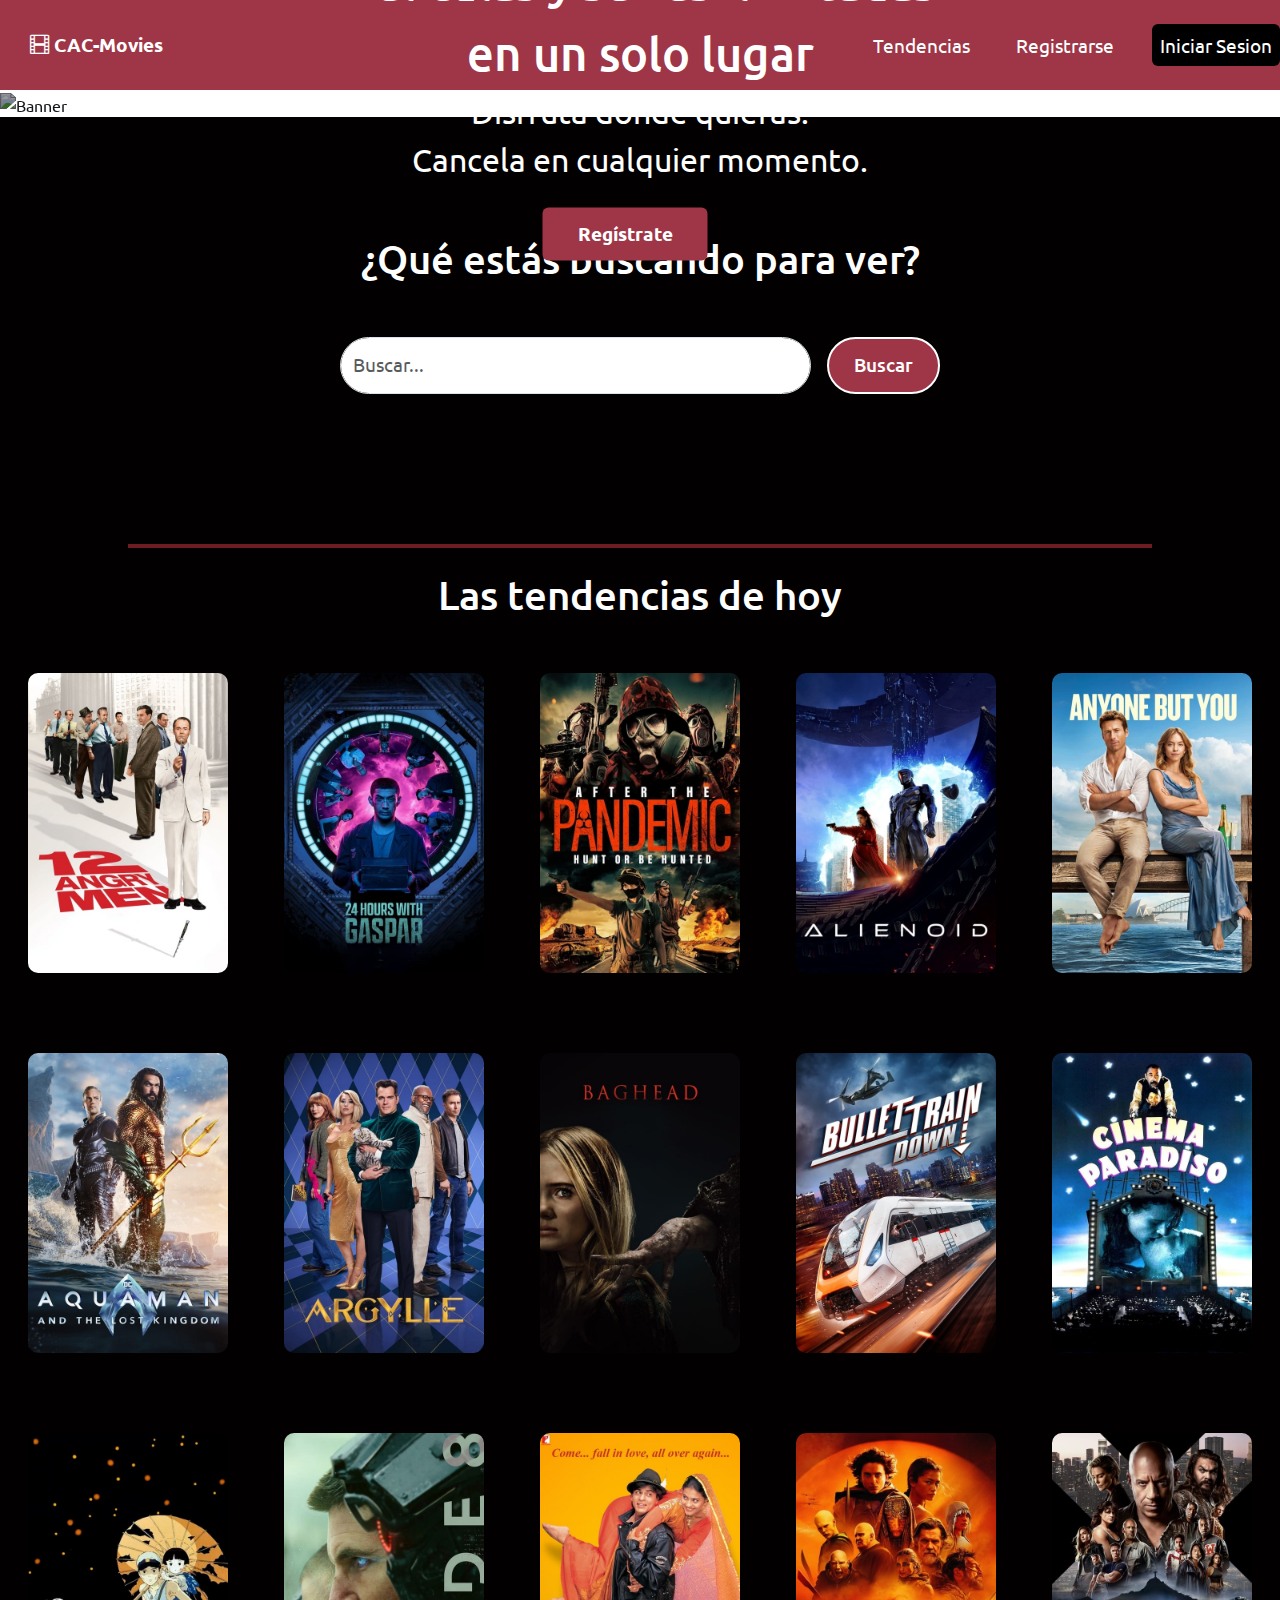
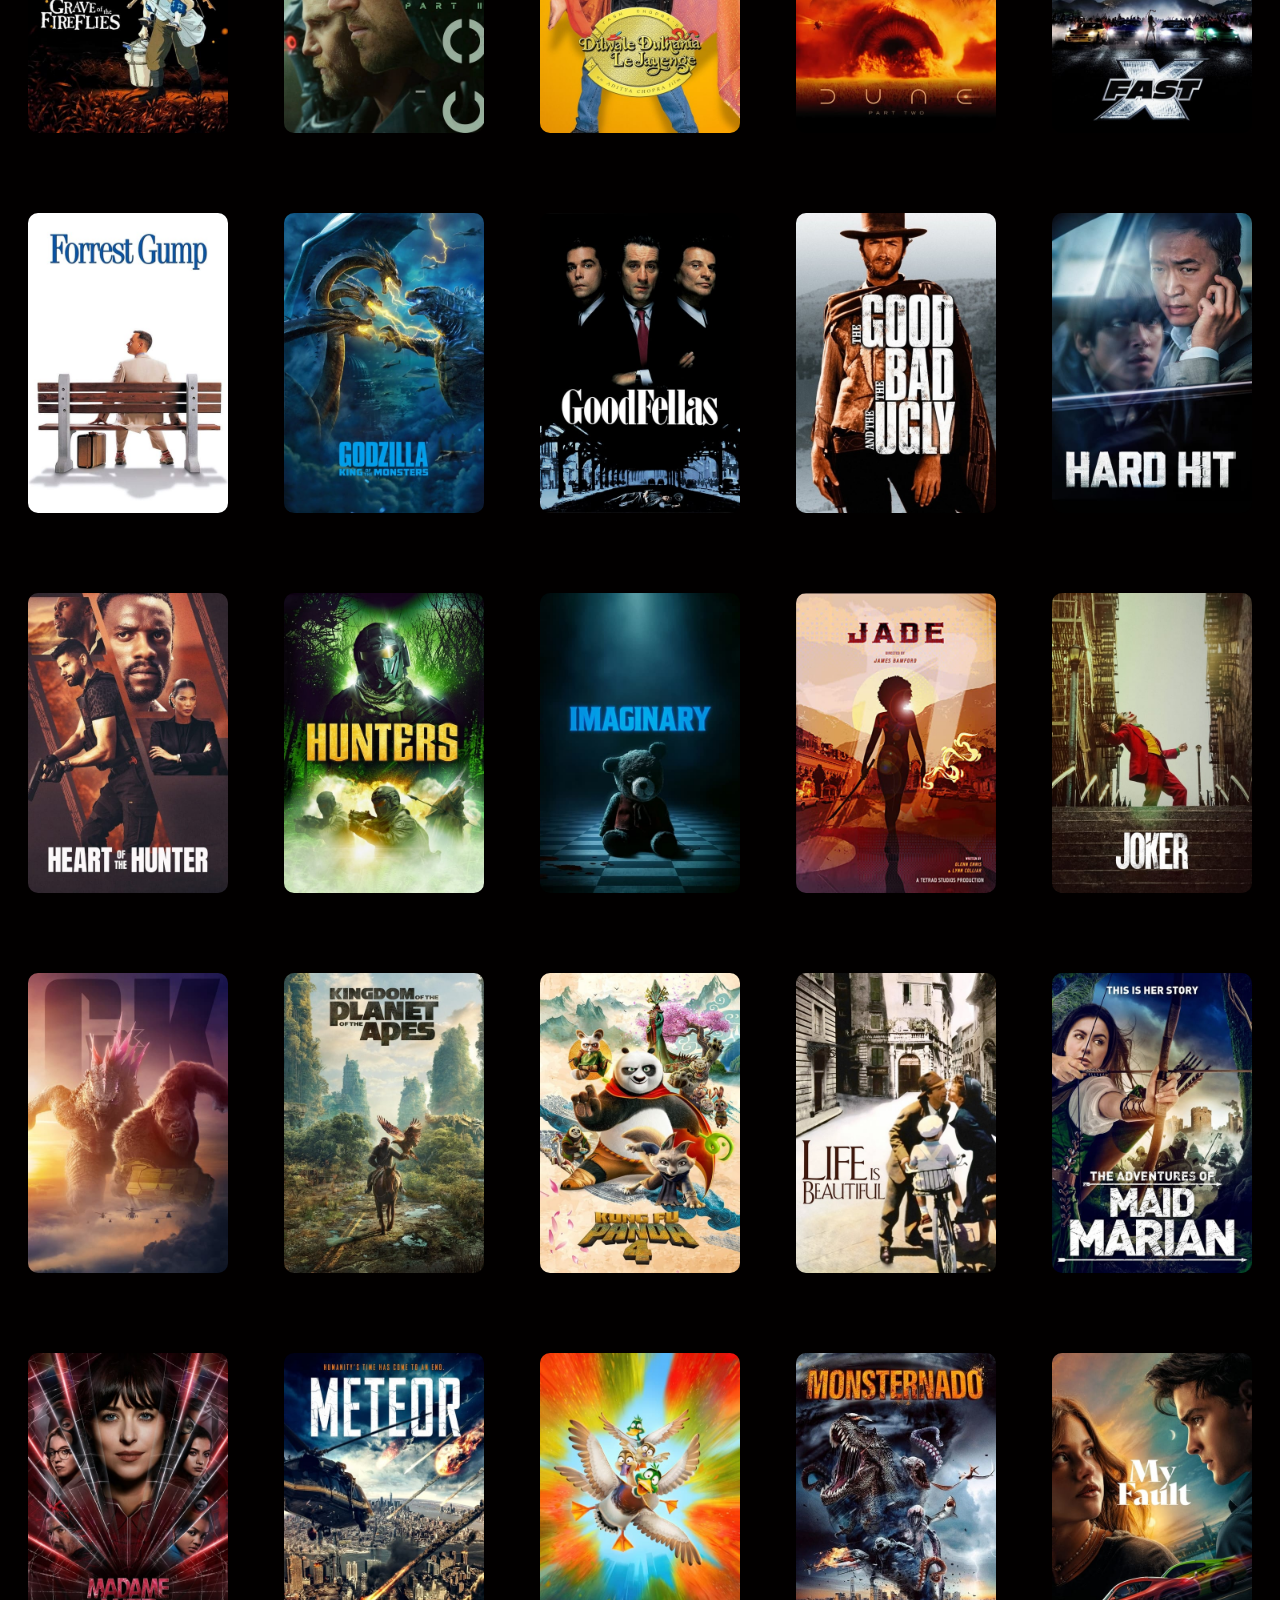
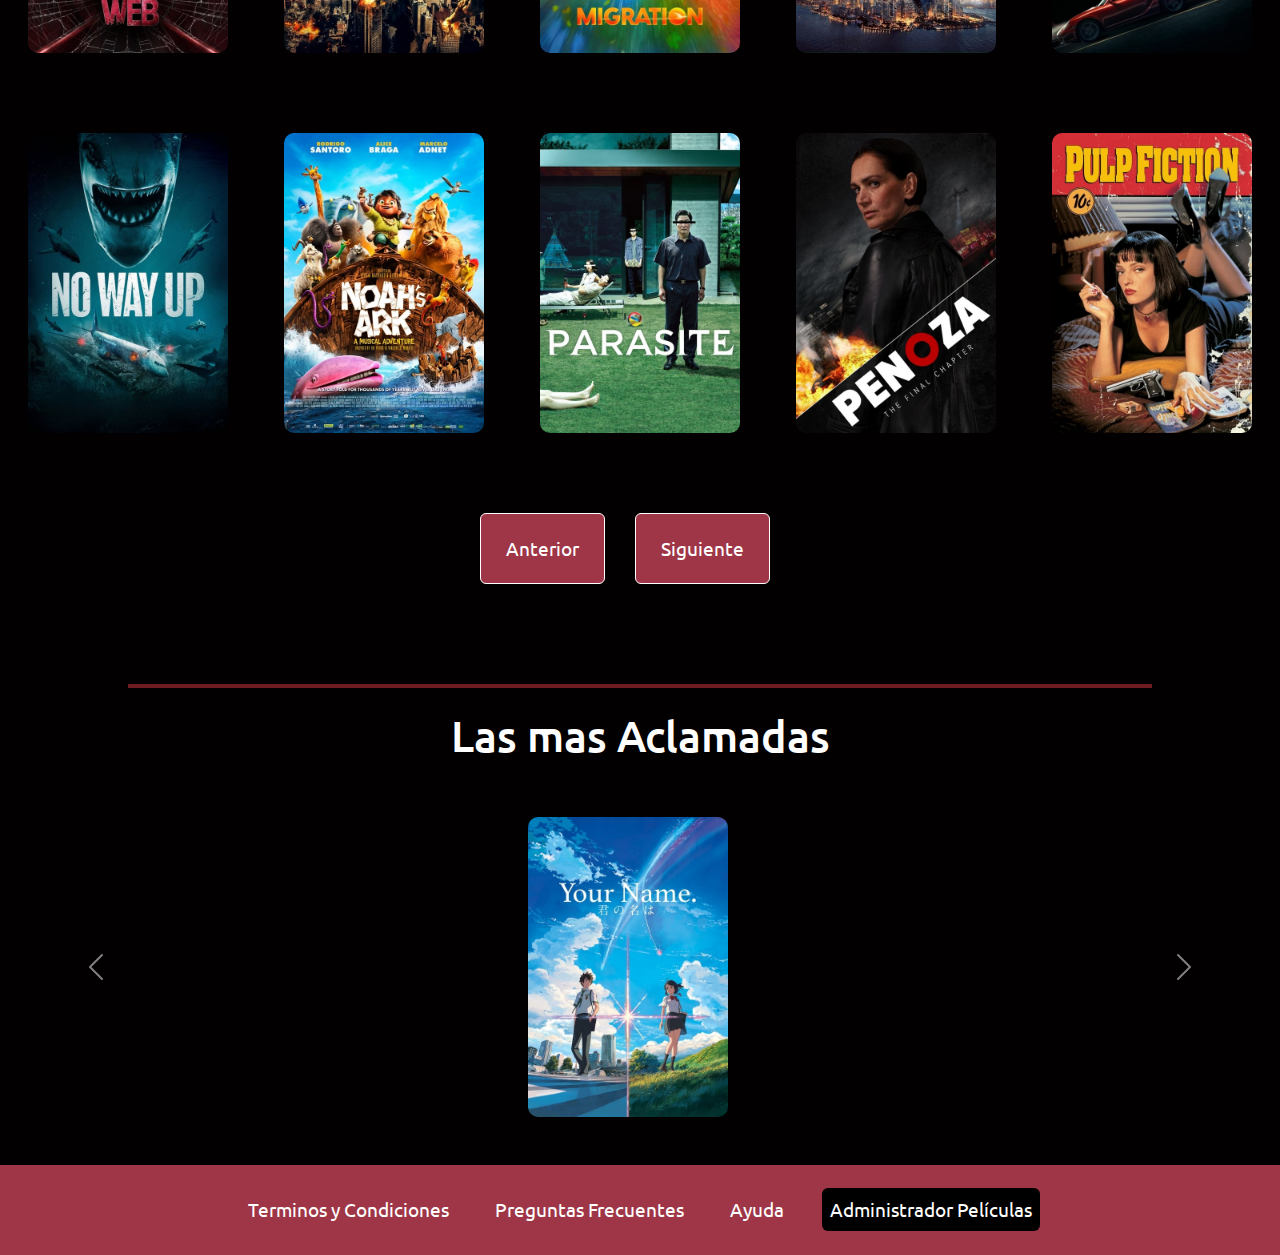
==== commit 45a42fd1: "Trabajando con la página de registro" ====
--- a/index.html
+++ b/index.html
@@ -3,7 +3,7 @@
   <head>
     <meta charset="utf-8" />
     <meta name="viewport" content="width=device-width, initial-scale=1" />
-    <title>Bootstrap demo</title>
+    <title>Movies</title>
     <link
       href="https://cdn.jsdelivr.net/npm/bootstrap@5.3.3/dist/css/bootstrap.min.css"
       rel="stylesheet"
@@ -14,13 +14,13 @@
       rel="stylesheet"
       href="https://cdn.jsdelivr.net/npm/bootstrap-icons@1.5.0/font/bootstrap-icons.css"
     />
-    <link rel="stylesheet" href="./styles/styles.css" />
+    <link rel="stylesheet" href="./styles/main.css" />
   </head>
 
   <body style="font-family: 'Ubuntu', cursive">
     <!-- Navbar -->
     <nav
-      class="navbar bg-dark navbar-expand-md bg-body-tertiary custom-navbar-bg"
+      class="row navbar bg-dark navbar-expand-md bg-body-tertiary custom-navbar-bg"
     >
       <div class="container-fluid">
         <div class="navbar-brand text-white" href="#">
@@ -41,13 +41,11 @@
           <ul class="navbar-nav ms-auto">
             <!-- Añade la clase ms-auto aquí -->
             <li class="nav-item">
-              <button
-                class="nav-link btn btn-danger text-white"
-                aria-current="page"
-              >
+              <a class="nav-link btn btn-danger text-white" href="#texto-tendencias">
                 Tendencias
-              </button>
+              </a>
             </li>
+          
             <li class="nav-item">
               <button
                 class="nav-link btn btn-danger text-white"
@@ -117,7 +115,7 @@
     </div>
 
     <!-- texto de búsqueda -->
-    <div class="row">
+     <div class="row">
       <div class="col-md-12 text-center" style="background-color: #020000">
         <p class="texto-busqueda mb-5 fs-1 fs-md-1.5">
           ¿Qué estás buscando para ver?
@@ -153,7 +151,7 @@
     </div>
 
     <!-- Texto de tendencias -->
-    <div class="row">
+    <div  id="texto-tendencias" class="row">
       <div class="col-md-12 text-center" style="background-color: #020000">
         <p class="texto-tendencias mb-5 fs-1 fs-md-1.5">
           Las tendencias de hoy
@@ -402,7 +400,6 @@
             <div class="desc">Heart of the Hunter</div>
           </div>
         </div>
-
         <!-- Imagen 2 -->
         <div class="col">
           <div class="overlay-box">
@@ -614,17 +611,153 @@
         </div>
       </div>
       <!-- Botones de paginación -->
-        <div class="row justify-content-center" style="background-color: #020000">
-          <!-- Botón Anterior -->
-          <button type="button" class="btn btn-danger btn-tendencias">
-            Anterior
-          </button>
-          <!-- Botón Siguiente -->
-          <button type="button" class="btn btn-danger btn-tendencias">
-            Siguiente
-          </button>
-        </div>
+      <div class="row justify-content-center" style="background-color: #020000">
+        <!-- Botón Anterior -->
+        <button type="button" class="btn btn-danger btn-tendencias">
+          Anterior
+        </button>
+        <!-- Botón Siguiente -->
+        <button type="button" class="btn btn-danger btn-tendencias">
+          Siguiente
+        </button>
+      </div>
+      <!-- Separador -->
+      <div class="row justify-content-center" style="background-color: #020000">
+        <hr
+          class="border border-danger border-2 opacity-50"
+          style="width: 80%"
+        />
+      </div>
     </div>
+
+    <!-- Peliculas aclamadas -->
+    <div class="container-fluid" style="background-color: #020000">
+      <!-- texto de las mas aclamadas -->
+      <div class="row text-center justify-content-center texto-aclamadas mb-5">
+        Las mas Aclamadas
+      </div>
+      <!-- Carousel de las mas aclamadas -->
+      <div
+        id="demo"
+        class="row carousel slide carousel-fade"
+        data-bs-ride="carousel"
+      >
+        <!-- Indicators/dots -->
+        <!-- <div class="carousel-indicators">
+            <button type="button" data-bs-target="#demo" data-bs-slide-to="0" class="active"></button>
+            <button type="button" data-bs-target="#demo" data-bs-slide-to="1"></button>
+            <button type="button" data-bs-target="#demo" data-bs-slide-to="2"></button>
+         </div> -->
+
+        <!-- The slideshow/carousel -->
+        <div class="row carousel-inner" style="background-color: #020000">
+          <div
+            class="carousel-item active d-flex justify-content-center align-items-center"
+          >
+            <img
+              src="./imgs/peliculas/Your Name.jpg"
+              alt="Your Name"
+              class="d-block"
+            />
+          </div>
+          <div
+            class="carousel-item d-flex justify-content-center align-items-center"
+          >
+            <img
+              src="./imgs/peliculas/The Wages of Fear.jpg"
+              alt="The wages of Fear"
+              class="d-block"
+            />
+          </div>
+          <div
+            class="carousel-item d-flex justify-content-center align-items-center"
+          >
+            <img
+              src="./imgs/peliculas/The Tearsmith.jpg"
+              alt=""
+              class="d-block"
+            />
+          </div>
+        </div>
+
+        <!-- Left and right controls/icons -->
+        <button
+          class="carousel-control-prev"
+          type="button"
+          data-bs-target="#demo"
+          data-bs-slide="prev"
+        >
+          <span class="carousel-control-prev-icon"></span>
+        </button>
+        <button
+          class="carousel-control-next"
+          type="button"
+          data-bs-target="#demo"
+          data-bs-slide="next"
+        >
+          <span class="carousel-control-next-icon"></span>
+        </button>
+      </div>
+      <footer>
+        <!-- Navbar -->
+      <nav
+      class="row navbar bg-dark navbar-expand-md bg-body-tertiary custom-navbar-bg mt-5"
+    >
+      <div class="container-fluid">
+        <button
+          class="navbar-toggler custom-toggler mx-auto"
+          type="button"
+          data-bs-toggle="collapse"
+          data-bs-target="#navbarNav"
+          aria-controls="navbarNav"
+          aria-expanded="false"
+          aria-label="Toggle navigation"
+        >
+          <span class="navbar-toggler-icon"></span>
+        </button>
+        <div class="collapse navbar-collapse" id="navbarNav">
+          <ul class="navbar-nav ms-auto mx-auto">
+            <!-- Añade la clase ms-auto aquí -->
+            <li class="nav-item">
+              <button
+                class="nav-link btn btn-danger-footer text-white"
+                aria-current="page"
+              >
+                Terminos y Condiciones
+              </button>
+            </li>
+            <li class="nav-item">
+              <button
+                class="nav-link btn btn-danger-footer text-white"
+                aria-current="page"
+              >
+                Preguntas Frecuentes
+              </button>
+            </li>
+            <li class="nav-item">
+              <button
+                class="nav-link btn btn-danger-footer text-white"
+                aria-current="page"
+              >
+                Ayuda
+              </button>
+            </li>
+            <li class="nav-item">
+              <button
+                class="nav-link btn btn-session-footer text-white"
+                aria-current="page"
+              >
+                Administrador Películas
+              </button>
+            </li>
+          </ul>
+        </div>
+      </div>
+        
+      </footer>
+    </div>
+
+    
 
     <script
       src="https://cdn.jsdelivr.net/npm/bootstrap@5.3.3/dist/js/bootstrap.bundle.min.js"
--- a/styles/main.css
+++ b/styles/main.css
@@ -0,0 +1,244 @@
+/* importo el font */
+@import url("https://fonts.googleapis.com/css2?family=Ubuntu:ital,wght@0,300;0,400;0,500;0,700;1,300;1,400;1,500;1,700&display=swap");
+
+/* configuro algunos parámetros generales del CSS */
+:root {
+  /* defino la fuente general para Bootstrap*/
+  font-family: "Ubuntu", cursive;
+  font-size: 16px;
+  font-weight: 400;
+  font-style: normal;
+  box-sizing: border-box;
+
+  /*definir variables. Solo como recordatorio de los colores, uso los valores hexadecimales en Bootstrap*/
+  --texto-blanco: #ffffff;
+  --color-primario: #9f3647;
+  --fondo-negro: #0a0a0a;
+  --gris: #808080;
+}
+
+/* configuro el color del navbar */
+.custom-navbar-bg {
+  background-color: #9f3647 !important;
+}
+
+/* configuro la altura del navbar */
+.navbar {
+  min-height: 10vh; /* Establece la altura mínima del navbar a 10vh */
+}
+
+/* configuro el formato del del logo y el texto del navbar */
+.navbar-brand {
+  font-size: 1.2rem;
+  margin-left: 30px;
+  font-weight: bold !important;
+}
+
+/* configuro el formato del boton de inicio a la session */
+.btn-session {
+  background-color: black !important;
+  font-size: 1.2rem;
+  padding: 7px;
+}
+
+/* configuro el formato de los otros dos botones */
+.btn-danger {
+  margin-right: 30px;
+  font-size: 1.2rem;
+  padding: 7px;
+}
+
+/* configuro que pasa cuando hago hover en los botones */
+.btn-danger:hover {
+  background-color: #9f3647 !important;
+  background-origin: inherit;
+  box-shadow: 1px 1px 1px 1px #0a0a0a !important;
+}
+
+/* configuro que pasa cuando hago hover en el botón de sesión */
+.btn-session:hover {
+  background-color: #9f3647 !important;
+  background-origin: inherit;
+  box-shadow: 1px 1px 1px 1px #0a0a0a !important;
+}
+
+/* Configuro el boton de registro */
+.btn-registrate {
+  background-color: #9f3647 !important;
+  font-size: 1.2rem;
+  border: none;
+  padding:12px 35px 12px 35px;
+  font-weight: 600;
+  transition: box-shadow 0.5s;
+  transition: transform 0.5s;
+}
+
+/* configuro que pasa cuando hago hover en el boton registrate */
+.btn-registrate:hover {
+  background-color: #9f3647 !important;
+  box-shadow: 0 0 10px rgba(255, 255, 255, 0.5) !important;
+  transform: scale(0.95); /* Reducir el tamaño al 95% */
+}
+
+/* configuro el estilo del texto de búsqueda */
+.texto-busqueda{
+  color: white; 
+  font-weight: 500;
+  margin-top: 7rem;
+}
+
+/* configuro el boton de búsqueda */
+.btn-buscar {
+  background-color: #9f3647 !important;
+  font-size: 1.2rem;
+  color: white;
+  border: 2px solid white; /* Agregar borde blanco de 2px */
+  padding:12px 25px 12px 25px;
+  font-weight: 500;
+}
+
+/* configuro que pasa cuando hago hover en el boton registrate */
+.btn-buscar:hover {
+  background-color: #9f3647 !important;
+  box-shadow: 0 0 10px rgba(255, 255, 255, 0.5) !important;
+  transform: scale(0.95); /* Reducir el tamaño al 95% */
+}
+
+/* Cambio el tamaño de la fuente de los placeholders  */
+input::placeholder {
+  font-size: 1.2rem; /* Tamaño de fuente deseado */
+}
+
+/* CSS personalizado para reducir la longitud del campo de búsqueda en pantallas más pequeñas */
+@media (max-width: 768px) {
+  .form-control {
+      width: 50%; /* Porcentaje del ancho de la pantalla */
+      max-width: 300px; /* Máximo ancho para evitar que el campo se extienda demasiado */
+  }
+}
+ 
+/* configuro el estilo del texto de tendencias */
+.texto-tendencias{
+  color: white; 
+  font-weight: 500;
+  margin-top: 0.1rem;
+}
+
+/* Configuro las imágenes de las peliculas */
+.pelicula {
+  width: 200px; 
+  height: 300px;
+  border-radius: 10px; /* Agrega un borde redondeado */
+  transition: transform 0.4s, filter 0.4s, box-shadow 0.4s; /* Transiciones suaves */
+}
+
+/* Efecto al hacer hover sobre la imagen en pantallas grandes */
+.pelicula:hover {
+  transform: scale(0.9); /* Reduce el tamaño un 10% */
+  filter: blur(10px); /* Aplica un blur */
+  box-shadow: 0 0 20px 5px rgba(159, 54, 71, 0.8); /* Agrega una sombra más amplia con color rgba(159, 54, 71, 0.8) */
+}
+
+/* Media query para aumentar el tamaño de la imagen en pantallas extra pequeñas */
+@media (max-width: 576px) {
+  .pelicula {
+    transform: scale(1.2); /* Aumenta el tamaño en un 20% manteniendo el aspect ratio */
+    transition: transform 0.4s; /* Agrega una transición suave al cambio de tamaño */
+    margin-bottom: 100px;
+  }
+
+  /* Efecto al hacer hover sobre la imagen en pantallas extra pequeñas */
+  .pelicula:hover {
+    transform: scale(1); /* Mantiene el mismo tamaño al hacer hover */
+    filter: blur(10px); /* Aplica un blur */
+    box-shadow: 0 0 20px 5px rgba(159, 54, 71, 0.8); /* Agrega una sombra más amplia con color rgba(159, 54, 71, 0.8) */
+  }
+}
+
+/* Agrego el texto cuando hago foco en la imagen*/
+.overlay-box {
+  position: relative;
+  margin-bottom: 80px !important;
+  /* height: 300px; */
+  /* background-repeat: no-repeat; */
+  /* background-size: cover; */
+  /*  *overflow: hidden; Para ocultar cualquier contenido que se salga de la caja */ 
+  
+}
+
+.overlay-box .image {
+  filter: blur(5px); /* Agrega el desenfoque a la imagen */
+  transition: filter 0.3s ease; /* Agrega una transición suave al desenfoque */
+}
+
+.overlay-box:hover .image {
+  filter: blur(5px); /* Mantiene el desenfoque al hacer hover */
+}
+
+.overlay-box .desc {
+  position: absolute;
+  top: 50%;
+  left: 50%;
+  transform: translate(-50%, -50%);
+  opacity: 0;
+  padding: 10px;
+  color: #fff;
+  font-size: 1.5rem;
+  font-weight: 500;
+  transition: opacity 0.3s ease;
+}
+
+.overlay-box:hover .desc {
+  opacity: 1; /* Muestra el texto al hacer hover */
+}
+
+/* Configuro el boton de tendencias */
+.btn-tendencias {
+  background-color: #9f3647 !important;
+  font-size: 1.2rem;
+  border: white solid 1px;
+  padding:20px 25px 20px 25px;
+  font-weight: 400;
+  max-width: fit-content;
+  margin-bottom: 100px;
+  transition: box-shadow 0.5s;
+  transition: transform 0.5s;
+}
+
+/* configuro que pasa cuando hago hover en el boton tendencias */
+.btn-tendencias:hover {
+  background-color: #9f3647 !important;
+  box-shadow: 0 0 10px rgba(255, 255, 255, 0.5) !important;
+  transform: scale(0.95); /* Reducir el tamaño al 95% */
+  border: white solid 1px;
+}
+
+/* configuro el estilo del texto de aclamadas */
+.texto-aclamadas{
+  color: white;
+  font-size: 2.7rem;
+  font-weight: 500;
+}
+
+/* Configuro las imágenes de aclamadas */
+.carousel-item > img {
+  border-radius: 10px; /* Redondear los bordes de las imágenes */
+  width: 15%; /* Ajustar el ancho de las imágenes */
+  min-width: 200px;
+}
+
+/* configuro los formatos de los botones de footer*/
+.btn-session-footer {
+  background-color: black !important;
+  font-size: 1.2rem;
+  padding: 7px;
+}
+
+.btn-danger-footer {
+  margin-right: 30px;
+  font-size: 1.2rem;
+  padding: 7px;
+}
+
+
+
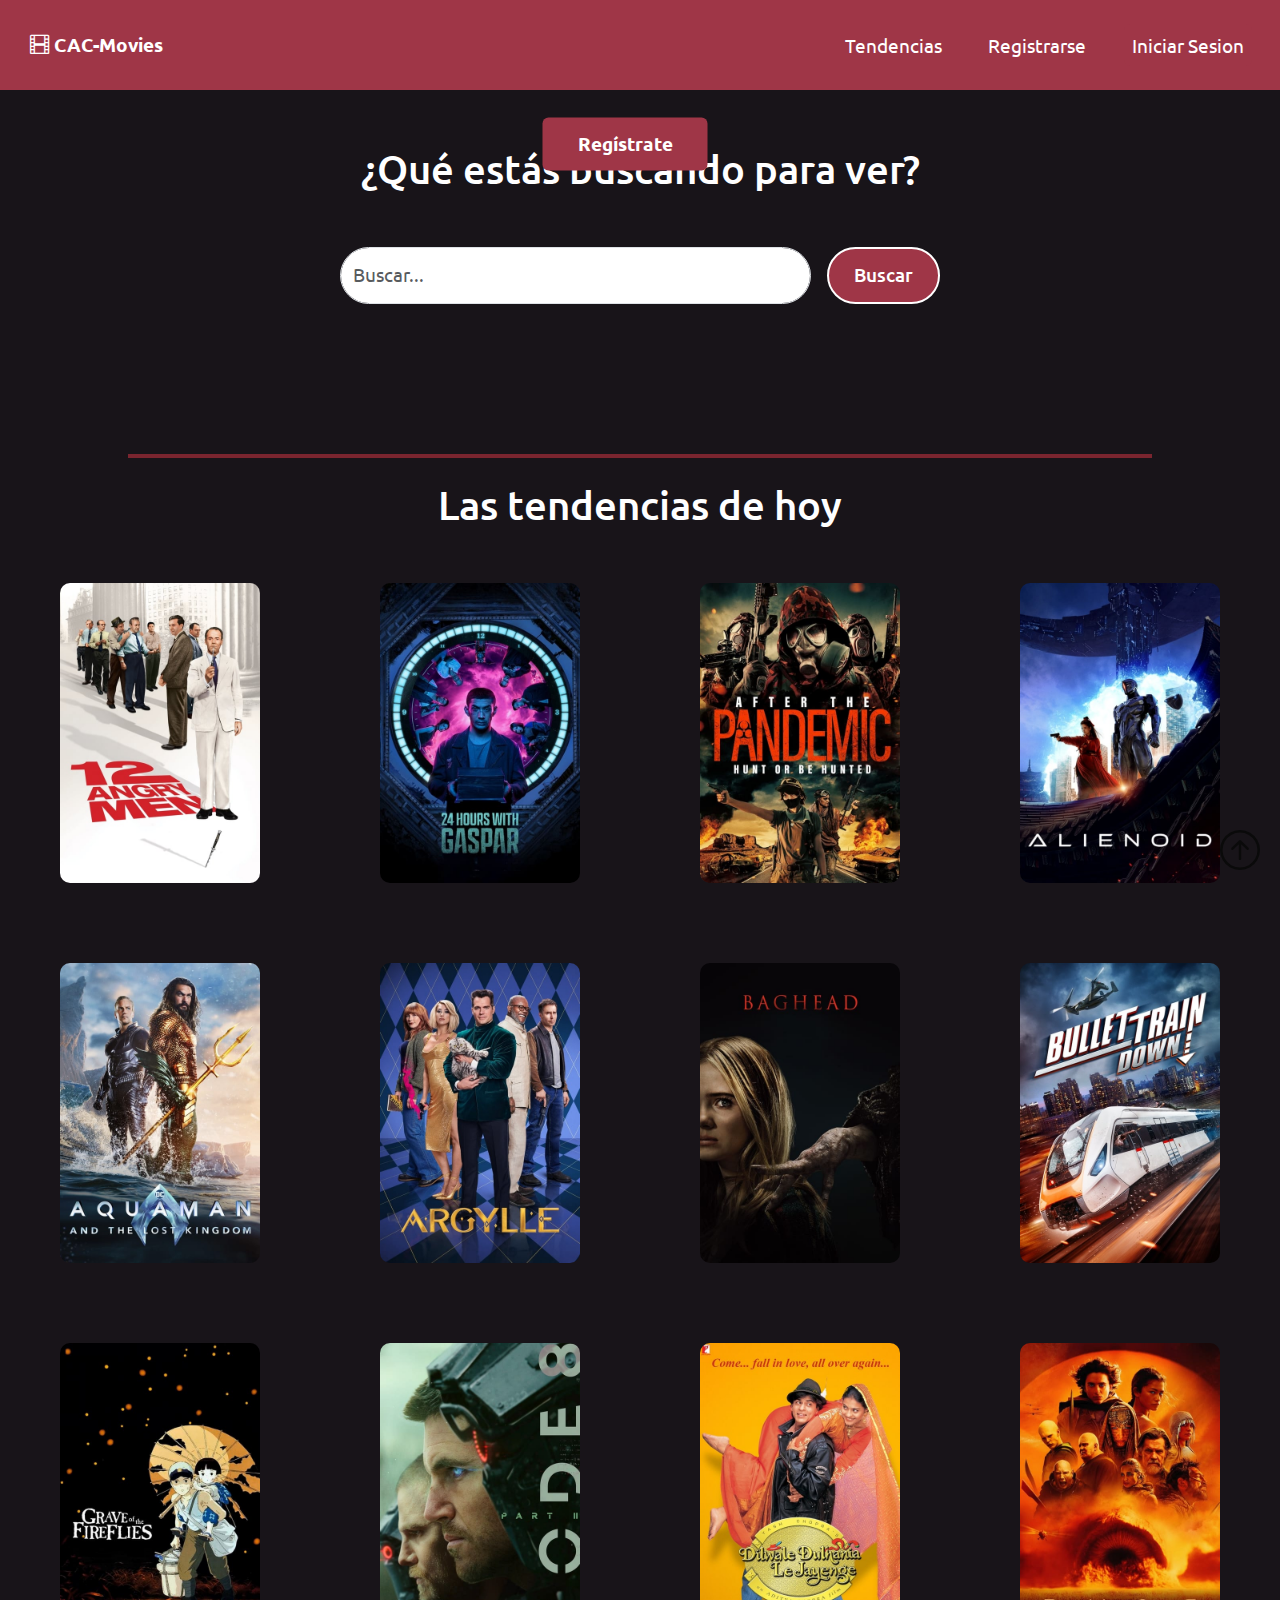
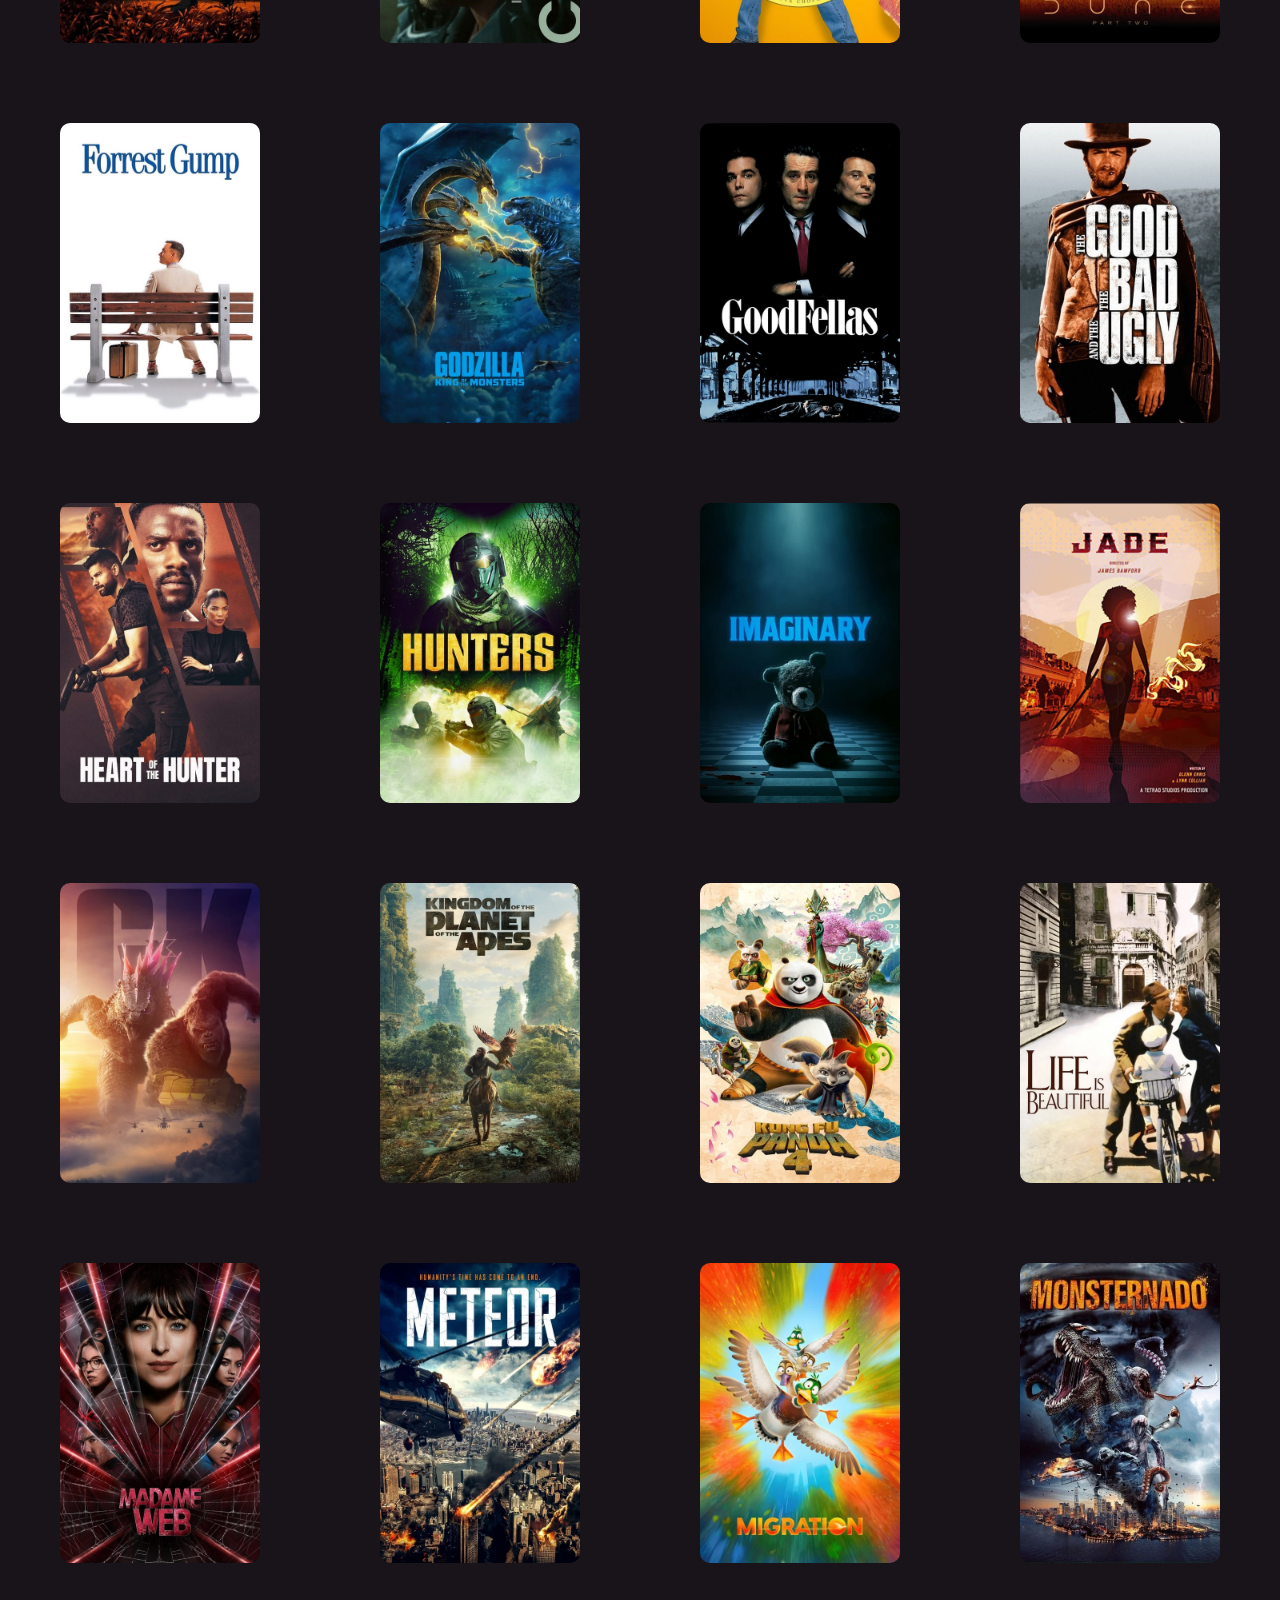
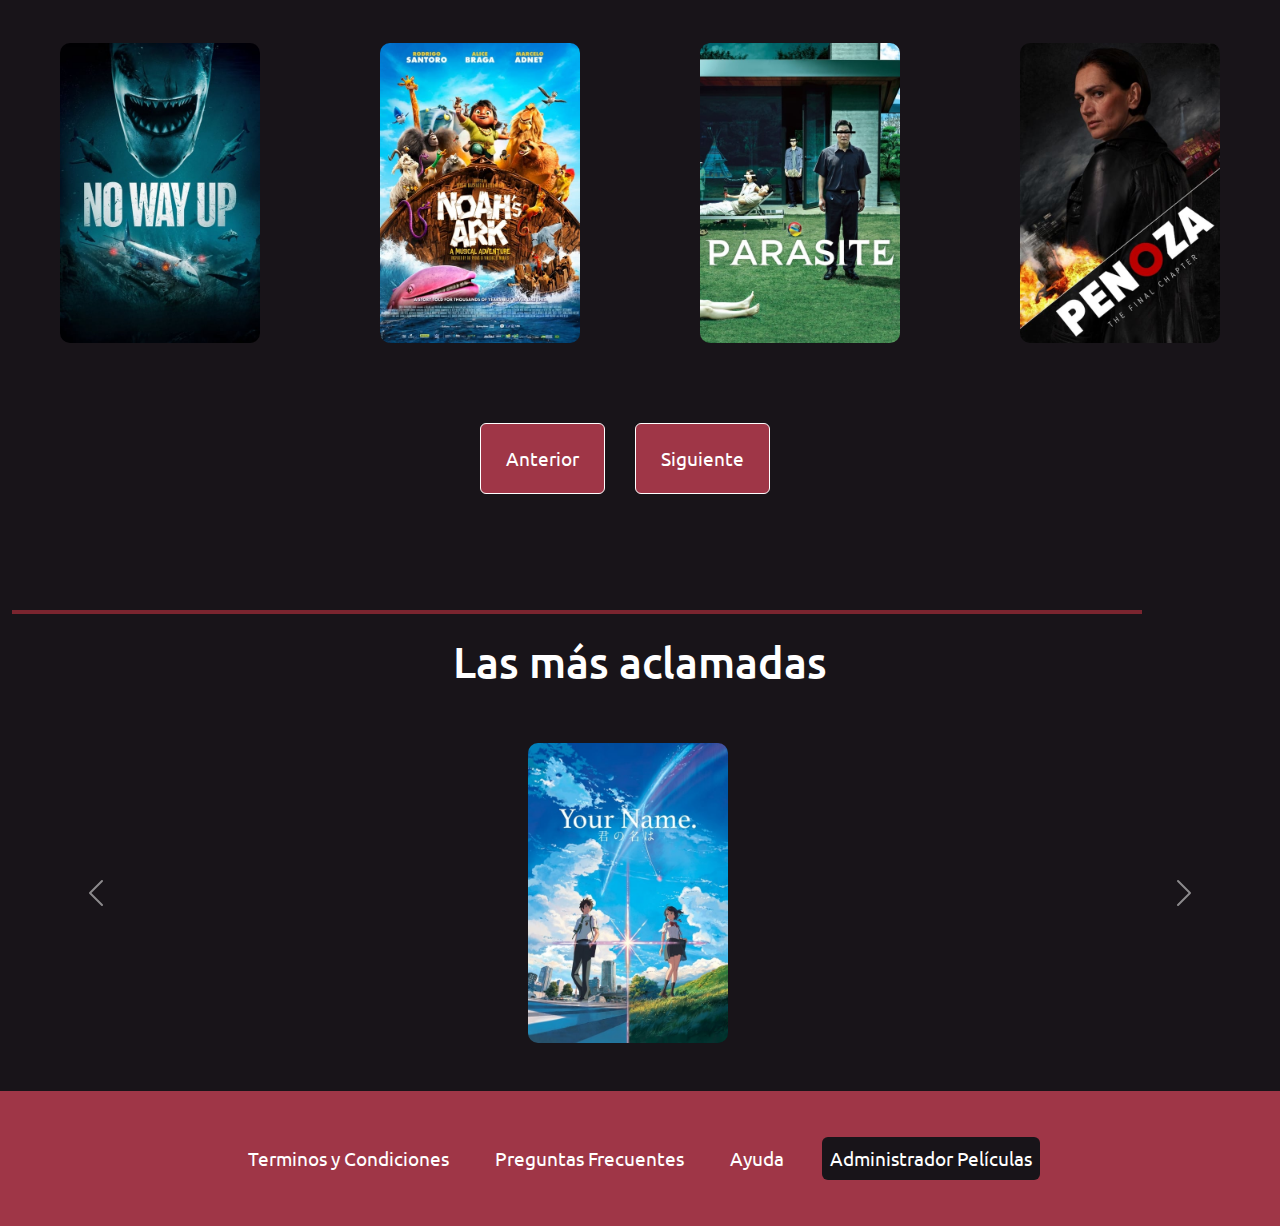
==== commit 34d0cd63: "Quito comentarios del codigo de la pagina ppal" ====
--- a/index.html
+++ b/index.html
@@ -3,7 +3,7 @@
   <head>
     <meta charset="utf-8" />
     <meta name="viewport" content="width=device-width, initial-scale=1" />
-    <title>Movies</title>
+    <title>CAC-MOVIES</title>
     <link
       href="https://cdn.jsdelivr.net/npm/bootstrap@5.3.3/dist/css/bootstrap.min.css"
       rel="stylesheet"
@@ -15,15 +15,20 @@
       href="https://cdn.jsdelivr.net/npm/bootstrap-icons@1.5.0/font/bootstrap-icons.css"
     />
     <link rel="stylesheet" href="./styles/main.css" />
+    <link rel="shortcut icon" href="./imgs/favicon.ico" type="image/x-icon">
   </head>
-
-  <body style="font-family: 'Ubuntu', cursive">
+<!-- GRUPO 1 - INTEGRANTES -->
+<!-- Alfredo Pinkus -->
+<!-- Mariela Montaldo -->
+<!-- Edgardo Cáceres -->
+  <body>
     <!-- Navbar -->
     <nav
       class="row navbar bg-dark navbar-expand-md bg-body-tertiary custom-navbar-bg"
+      style="min-width: 102%; position:fixed; z-index:999;"
     >
       <div class="container-fluid">
-        <div class="navbar-brand text-white" href="#">
+        <div class="navbar-brand text-white girar" href="#">
           <i class="bi bi-film"></i>&nbsp;CAC-Movies
         </div>
         <button
@@ -47,21 +52,17 @@
             </li>
           
             <li class="nav-item">
-              <button
-                class="nav-link btn btn-danger text-white"
-                aria-current="page"
-              >
-                Registrarse
-              </button>
-            </li>
+              <a href="./pages/registrarse.html" class="nav-link btn btn-danger text-white" aria-current="page">
+                  Registrarse
+              </a>
+          </li>
+          
             <li class="nav-item">
-              <button
-                class="nav-link btn btn-session text-white"
-                aria-current="page"
-              >
-                Iniciar Sesion
-              </button>
-            </li>
+              <a href="./pages/sesion.html" class="nav-link btn btn-session text-white" aria-current="page">
+                  Iniciar Sesion
+              </a>
+          </li>
+          
           </ul>
         </div>
       </div>
@@ -69,8 +70,8 @@
 
     <!-- Imagen de fondo con el texto -->
     <div class="container-fluid p-0">
-      <div class="row g-0">
-        <div class="col-md-12" style="margin-bottom: 0">
+      <div class="row">
+        <div class="+col-md-12" style="margin-bottom: 0">
           <div class="position-relative">
             <img
               src="./imgs/banner-bg.jpg"
@@ -105,9 +106,10 @@
               >
                 Cancela en cualquier momento.
               </div>
-              <button type="button" class="btn btn-danger mt-4 btn-registrate">
+              <a href="./pages/registrarse.html" class="btn btn-danger mt-4 btn-registrate" role="button">
                 Regístrate
-              </button>
+              </a>
+              
             </div>
           </div>
         </div>
@@ -116,7 +118,7 @@
 
     <!-- texto de búsqueda -->
      <div class="row">
-      <div class="col-md-12 text-center" style="background-color: #020000">
+      <div class="col-md-12 text-center">
         <p class="texto-busqueda mb-5 fs-1 fs-md-1.5">
           ¿Qué estás buscando para ver?
         </p>
@@ -125,7 +127,7 @@
 
     <!-- Formulario de búsqueda -->
     <div class="row">
-      <div class="col-md-12 text-center" style="background-color: #020000">
+      <div class="col-md-12 text-center">
         <form class="d-inline mb-md-5">
           <div
             class="input-group mb-3 justify-content-center"
@@ -152,17 +154,17 @@
 
     <!-- Texto de tendencias -->
     <div  id="texto-tendencias" class="row">
-      <div class="col-md-12 text-center" style="background-color: #020000">
+      <div class="col-md-12 text-center">
         <p class="texto-tendencias mb-5 fs-1 fs-md-1.5">
           Las tendencias de hoy
         </p>
       </div>
     </div>
 
-    <div class="container-fluid">
+    <div class="container-fluid  ">
       <div
-        class="row row-cols-1 row-cols-sm-2 row-cols-md-3 row-cols-lg-4 row-cols-xl-5 justify-content-center text-center"
-        style="background-color: #020000"
+        class="row row-cols-1 row-cols-sm-1 row-cols-md-2 row-cols-lg-4 justify-content-center text-center"
+       
       >
         <!-- Grupo 1 de películas -->
         <!-- Imagen 1 -->
@@ -210,17 +212,6 @@
             <div class="desc">Alienoid</div>
           </div>
         </div>
-        <!-- Imagen 5 -->
-        <div class="col">
-          <div class="overlay-box">
-            <img
-              src="./imgs/peliculas/Anyone Buit You.jpg"
-              class="pelicula"
-              alt="Imagen 5"
-            />
-            <div class="desc">Anyone But You</div>
-          </div>
-        </div>
         <!-- Imagen 6 -->
         <div class="col">
           <div class="overlay-box">
@@ -265,17 +256,6 @@
             <div class="desc">Bullet Train Down</div>
           </div>
         </div>
-        <!-- Imagen 10 -->
-        <div class="col">
-          <div class="overlay-box">
-            <img
-              src="./imgs/peliculas/Cinema Paradiso.jpg"
-              class="pelicula"
-              alt="Imagen 10"
-            />
-            <div class="desc">Cinema Paradiso</div>
-          </div>
-        </div>
         <!-- Imagen 11 -->
         <div class="col">
           <div class="overlay-box">
@@ -320,17 +300,6 @@
             <div class="desc">Dune Part 2</div>
           </div>
         </div>
-        <!-- Imagen 15 -->
-        <div class="col">
-          <div class="overlay-box">
-            <img
-              src="./imgs/peliculas/Fast X.jpg"
-              class="pelicula"
-              alt="Imagen 15"
-            />
-            <div class="desc">Fast X</div>
-          </div>
-        </div>
         <!-- Imagen 16 -->
         <div class="col">
           <div class="overlay-box">
@@ -375,18 +344,7 @@
             <div class="desc">Good, Bad, Ugly</div>
           </div>
         </div>
-        <!-- Imagen 20 -->
-        <div class="col">
-          <div class="overlay-box">
-            <img
-              src="./imgs/peliculas/hard Hit.jpg"
-              class="pelicula"
-              alt="Imagen 20"
-            />
-            <div class="desc">Hard Hit</div>
-          </div>
-        </div>
-
+       
         <!-- Repite según sea necesario para agregar más imágenes -->
         <!-- Grupo 2 de películas -->
         <!-- Imagen 1 -->
@@ -433,17 +391,6 @@
             <div class="desc">Jade</div>
           </div>
         </div>
-        <!-- Imagen 5 -->
-        <div class="col">
-          <div class="overlay-box">
-            <img
-              src="./imgs/peliculas/Joker.jpg"
-              class="pelicula"
-              alt="Imagen 5"
-            />
-            <div class="desc">Joker</div>
-          </div>
-        </div>
         <!-- Imagen 6 -->
         <div class="col">
           <div class="overlay-box">
@@ -488,17 +435,6 @@
             <div class="desc">Life is Beautifull</div>
           </div>
         </div>
-        <!-- Imagen 10 -->
-        <div class="col">
-          <div class="overlay-box">
-            <img
-              src="./imgs/peliculas/Mad marian.jpg"
-              class="pelicula"
-              alt="Imagen 10"
-            />
-            <div class="desc">Mad Marian</div>
-          </div>
-        </div>
         <!-- Imagen 11 -->
         <div class="col">
           <div class="overlay-box">
@@ -543,17 +479,6 @@
             <div class="desc">Mosternado</div>
           </div>
         </div>
-        <!-- Imagen 15 -->
-        <div class="col">
-          <div class="overlay-box">
-            <img
-              src="./imgs/peliculas/My Fault.jpg"
-              class="pelicula"
-              alt="Imagen 15"
-            />
-            <div class="desc">My Fault</div>
-          </div>
-        </div>
         <!-- Imagen 16 -->
         <div class="col">
           <div class="overlay-box">
@@ -598,20 +523,9 @@
             <div class="desc">Penoza the Final Chapter</div>
           </div>
         </div>
-        <!-- Imagen 20 -->
-        <div class="col">
-          <div class="overlay-box">
-            <img
-              src="./imgs/peliculas/Pulp Fiction.jpg"
-              class="pelicula"
-              alt="Imagen 20"
-            />
-            <div class="desc">Pulp Fiction</div>
-          </div>
-        </div>
       </div>
       <!-- Botones de paginación -->
-      <div class="row justify-content-center" style="background-color: #020000">
+      <div class="row justify-content-center row-cols-3">
         <!-- Botón Anterior -->
         <button type="button" class="btn btn-danger btn-tendencias">
           Anterior
@@ -621,20 +535,20 @@
           Siguiente
         </button>
       </div>
+      
       <!-- Separador -->
-      <div class="row justify-content-center" style="background-color: #020000">
-        <hr
+      <hr
           class="border border-danger border-2 opacity-50"
-          style="width: 80%"
+          style="width: 90%"
         />
-      </div>
+      
     </div>
 
     <!-- Peliculas aclamadas -->
-    <div class="container-fluid" style="background-color: #020000">
+    <div class="container-fluid">
       <!-- texto de las mas aclamadas -->
       <div class="row text-center justify-content-center texto-aclamadas mb-5">
-        Las mas Aclamadas
+        Las m&aacute;s aclamadas
       </div>
       <!-- Carousel de las mas aclamadas -->
       <div
@@ -642,15 +556,8 @@
         class="row carousel slide carousel-fade"
         data-bs-ride="carousel"
       >
-        <!-- Indicators/dots -->
-        <!-- <div class="carousel-indicators">
-            <button type="button" data-bs-target="#demo" data-bs-slide-to="0" class="active"></button>
-            <button type="button" data-bs-target="#demo" data-bs-slide-to="1"></button>
-            <button type="button" data-bs-target="#demo" data-bs-slide-to="2"></button>
-         </div> -->
-
         <!-- The slideshow/carousel -->
-        <div class="row carousel-inner" style="background-color: #020000">
+        <div class="row carousel-inner">
           <div
             class="carousel-item active d-flex justify-content-center align-items-center"
           >
@@ -698,10 +605,16 @@
           <span class="carousel-control-next-icon"></span>
         </button>
       </div>
+
+      <!-- Icono fijo para ir al tope de la página -->
+       <a href="#" class="fixed-icon">
+            <i class="bi bi-arrow-up-circle"></i>
+       </a>
       <footer>
         <!-- Navbar -->
       <nav
       class="row navbar bg-dark navbar-expand-md bg-body-tertiary custom-navbar-bg mt-5"
+      style="height: 15vh;"
     >
       <div class="container-fluid">
         <button
@@ -753,7 +666,6 @@
           </ul>
         </div>
       </div>
-        
       </footer>
     </div>
 
--- a/styles/main.css
+++ b/styles/main.css
@@ -9,17 +9,25 @@
   font-weight: 400;
   font-style: normal;
   box-sizing: border-box;
+  margin: 0;
+  padding: 0;
 
   /*definir variables. Solo como recordatorio de los colores, uso los valores hexadecimales en Bootstrap*/
   --texto-blanco: #ffffff;
   --color-primario: #9f3647;
-  --fondo-negro: #0a0a0a;
+  --fondo-negro: #181419;
+  --color-negro: #0a0a0a;
   --gris: #808080;
+}
+
+body {
+  background-color: var(--fondo-negro);
+  font-family: 'Ubuntu', cursive
 }
 
 /* configuro el color del navbar */
 .custom-navbar-bg {
-  background-color: #9f3647 !important;
+  background-color: var(--color-primario) !important;
 }
 
 /* configuro la altura del navbar */
@@ -36,9 +44,10 @@
 
 /* configuro el formato del boton de inicio a la session */
 .btn-session {
-  background-color: black !important;
-  font-size: 1.2rem;
-  padding: 7px;
+  background-color: var(--color-primario) !important;
+  font-size: 1.2rem;
+  padding: 7px;
+  margin-right: 30px;
 }
 
 /* configuro el formato de los otros dos botones */
@@ -50,21 +59,21 @@
 
 /* configuro que pasa cuando hago hover en los botones */
 .btn-danger:hover {
-  background-color: #9f3647 !important;
+  background-color: var(--color-primario) !important;
   background-origin: inherit;
-  box-shadow: 1px 1px 1px 1px #0a0a0a !important;
+  box-shadow: 1px 1px 1px 1px var(--fondo-negro) !important;
 }
 
 /* configuro que pasa cuando hago hover en el botón de sesión */
 .btn-session:hover {
-  background-color: #9f3647 !important;
+  background-color: var(--color-primario) !important;
   background-origin: inherit;
-  box-shadow: 1px 1px 1px 1px #0a0a0a !important;
+  box-shadow: 1px 1px 1px 1px var(--fondo-negro) !important;
 }
 
 /* Configuro el boton de registro */
 .btn-registrate {
-  background-color: #9f3647 !important;
+  background-color: var(--color-primario) !important;
   font-size: 1.2rem;
   border: none;
   padding:12px 35px 12px 35px;
@@ -75,7 +84,7 @@
 
 /* configuro que pasa cuando hago hover en el boton registrate */
 .btn-registrate:hover {
-  background-color: #9f3647 !important;
+  background-color: var(--color-primario) !important;
   box-shadow: 0 0 10px rgba(255, 255, 255, 0.5) !important;
   transform: scale(0.95); /* Reducir el tamaño al 95% */
 }
@@ -89,7 +98,7 @@
 
 /* configuro el boton de búsqueda */
 .btn-buscar {
-  background-color: #9f3647 !important;
+  background-color: var(--color-primario) !important;
   font-size: 1.2rem;
   color: white;
   border: 2px solid white; /* Agregar borde blanco de 2px */
@@ -99,7 +108,7 @@
 
 /* configuro que pasa cuando hago hover en el boton registrate */
 .btn-buscar:hover {
-  background-color: #9f3647 !important;
+  background-color: var(--color-primario) !important;
   box-shadow: 0 0 10px rgba(255, 255, 255, 0.5) !important;
   transform: scale(0.95); /* Reducir el tamaño al 95% */
 }
@@ -194,7 +203,7 @@
 
 /* Configuro el boton de tendencias */
 .btn-tendencias {
-  background-color: #9f3647 !important;
+  background-color: var(--color-primario) !important;
   font-size: 1.2rem;
   border: white solid 1px;
   padding:20px 25px 20px 25px;
@@ -207,11 +216,13 @@
 
 /* configuro que pasa cuando hago hover en el boton tendencias */
 .btn-tendencias:hover {
-  background-color: #9f3647 !important;
+  background-color: var(--color-primario) !important;
   box-shadow: 0 0 10px rgba(255, 255, 255, 0.5) !important;
   transform: scale(0.95); /* Reducir el tamaño al 95% */
   border: white solid 1px;
 }
+
+/* ************************* Formato de sección aclamadas *************************  */
 
 /* configuro el estilo del texto de aclamadas */
 .texto-aclamadas{
@@ -227,9 +238,12 @@
   min-width: 200px;
 }
 
+/* ************************* Formato de footer *************************  */
+
+/* Footer (botones) */
 /* configuro los formatos de los botones de footer*/
 .btn-session-footer {
-  background-color: black !important;
+  background-color: var(--fondo-negro) !important;
   font-size: 1.2rem;
   padding: 7px;
 }
@@ -240,5 +254,44 @@
   padding: 7px;
 }
 
-
-
+ /* Estilos para el ícono fijo- */
+ .fixed-icon {
+  color: var(--color-negro);
+  font-size: 2.5rem;
+  position: fixed;
+  bottom: 20px; /* Ajusta la distancia desde la parte inferior */
+  right: 20px; /* Ajusta la distancia desde la derecha */
+  cursor: pointer;
+  z-index: 999; /* Asegura que esté por encima de otros elementos */
+}
+
+
+/* Para hacer girar el ícono fijo- */
+.girar {
+  transition: transform 0.5s; /* Agrega transición suave para la rotación */
+}
+
+/* Efecto de rotación al hacer hover sobre el icono */
+.girar:hover {
+  transform: rotate(360deg) ; /* Rotación completa al hacer hover */
+}
+
+/* ************************* Formato de scrollbar *************************  */
+::-webkit-scrollbar {
+  width: 10px;
+}
+
+/* Track */
+::-webkit-scrollbar-track {
+  background: var(--fondo-negro); 
+}
+ 
+/* Handle */
+::-webkit-scrollbar-thumb {
+  background: var(--color-primario); 
+}
+
+/* Handle on hover */
+::-webkit-scrollbar-thumb:hover {
+  background: var(--color-primario); 
+}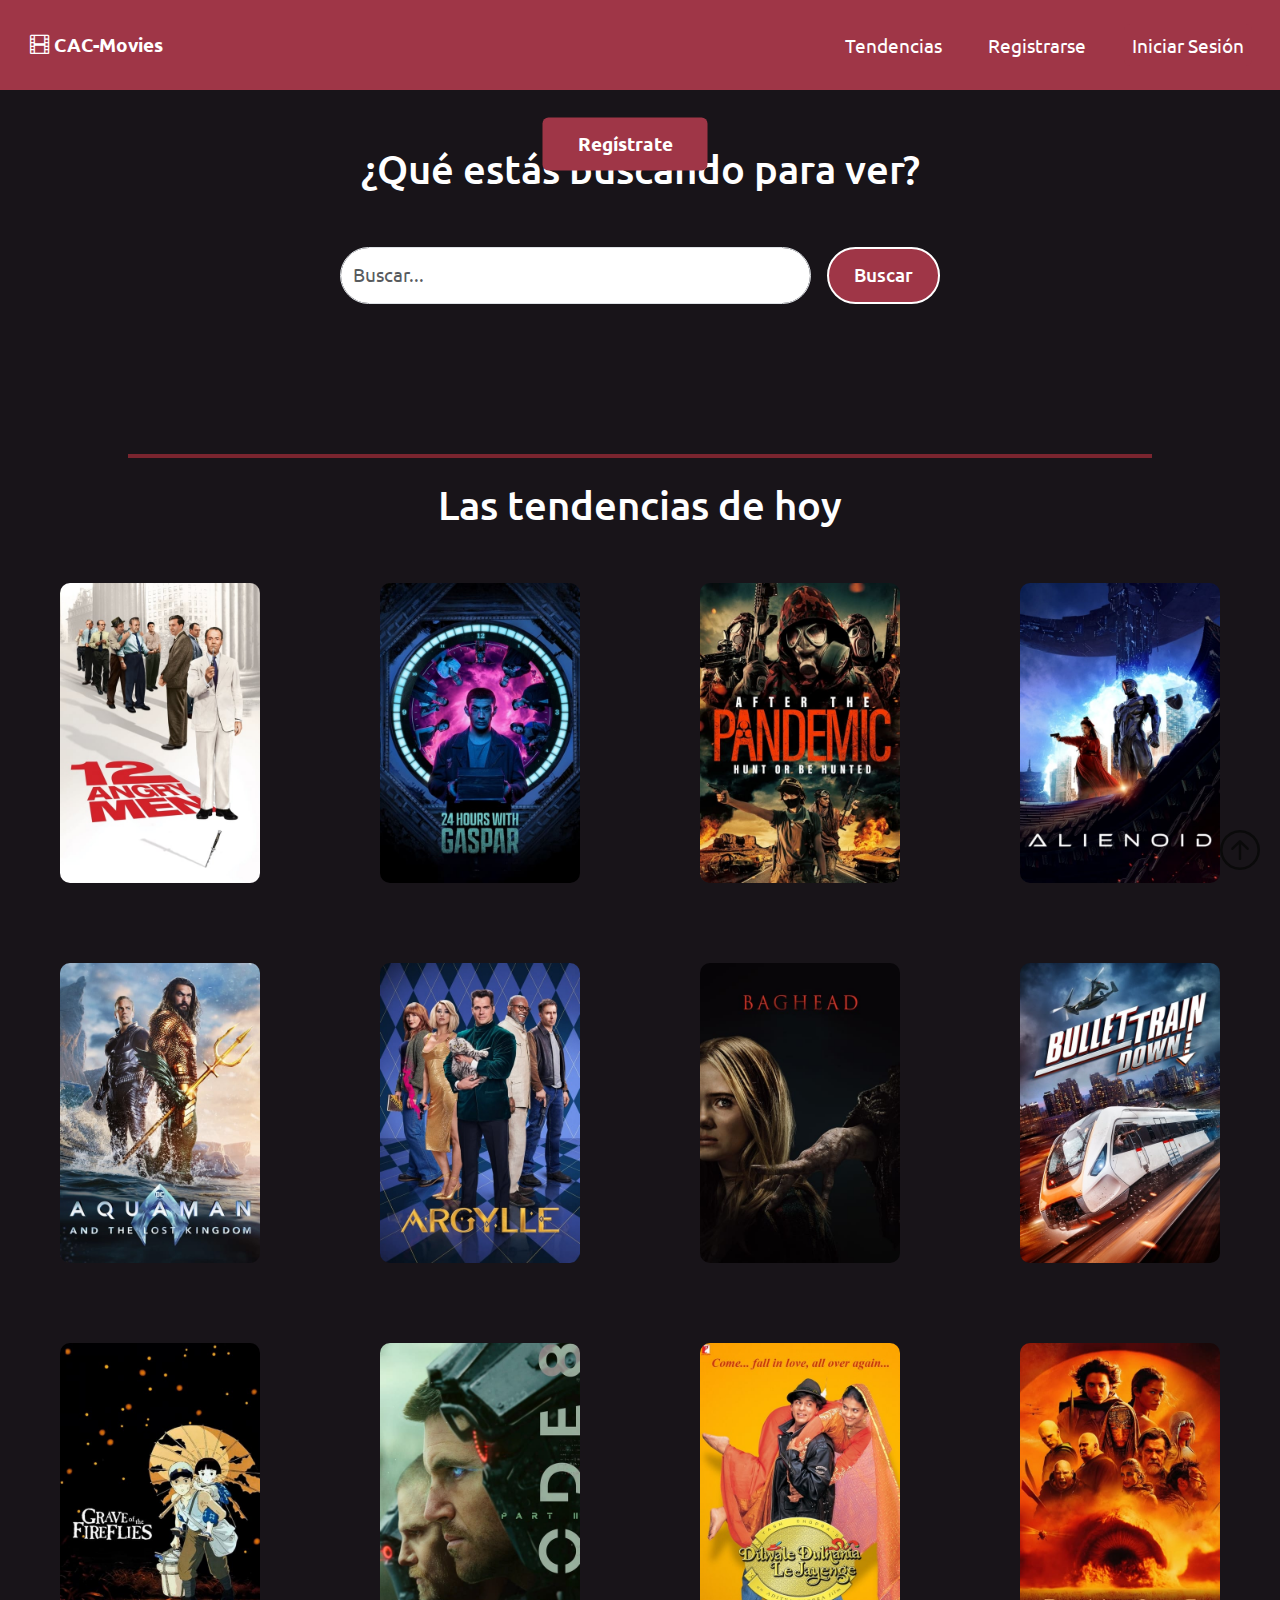
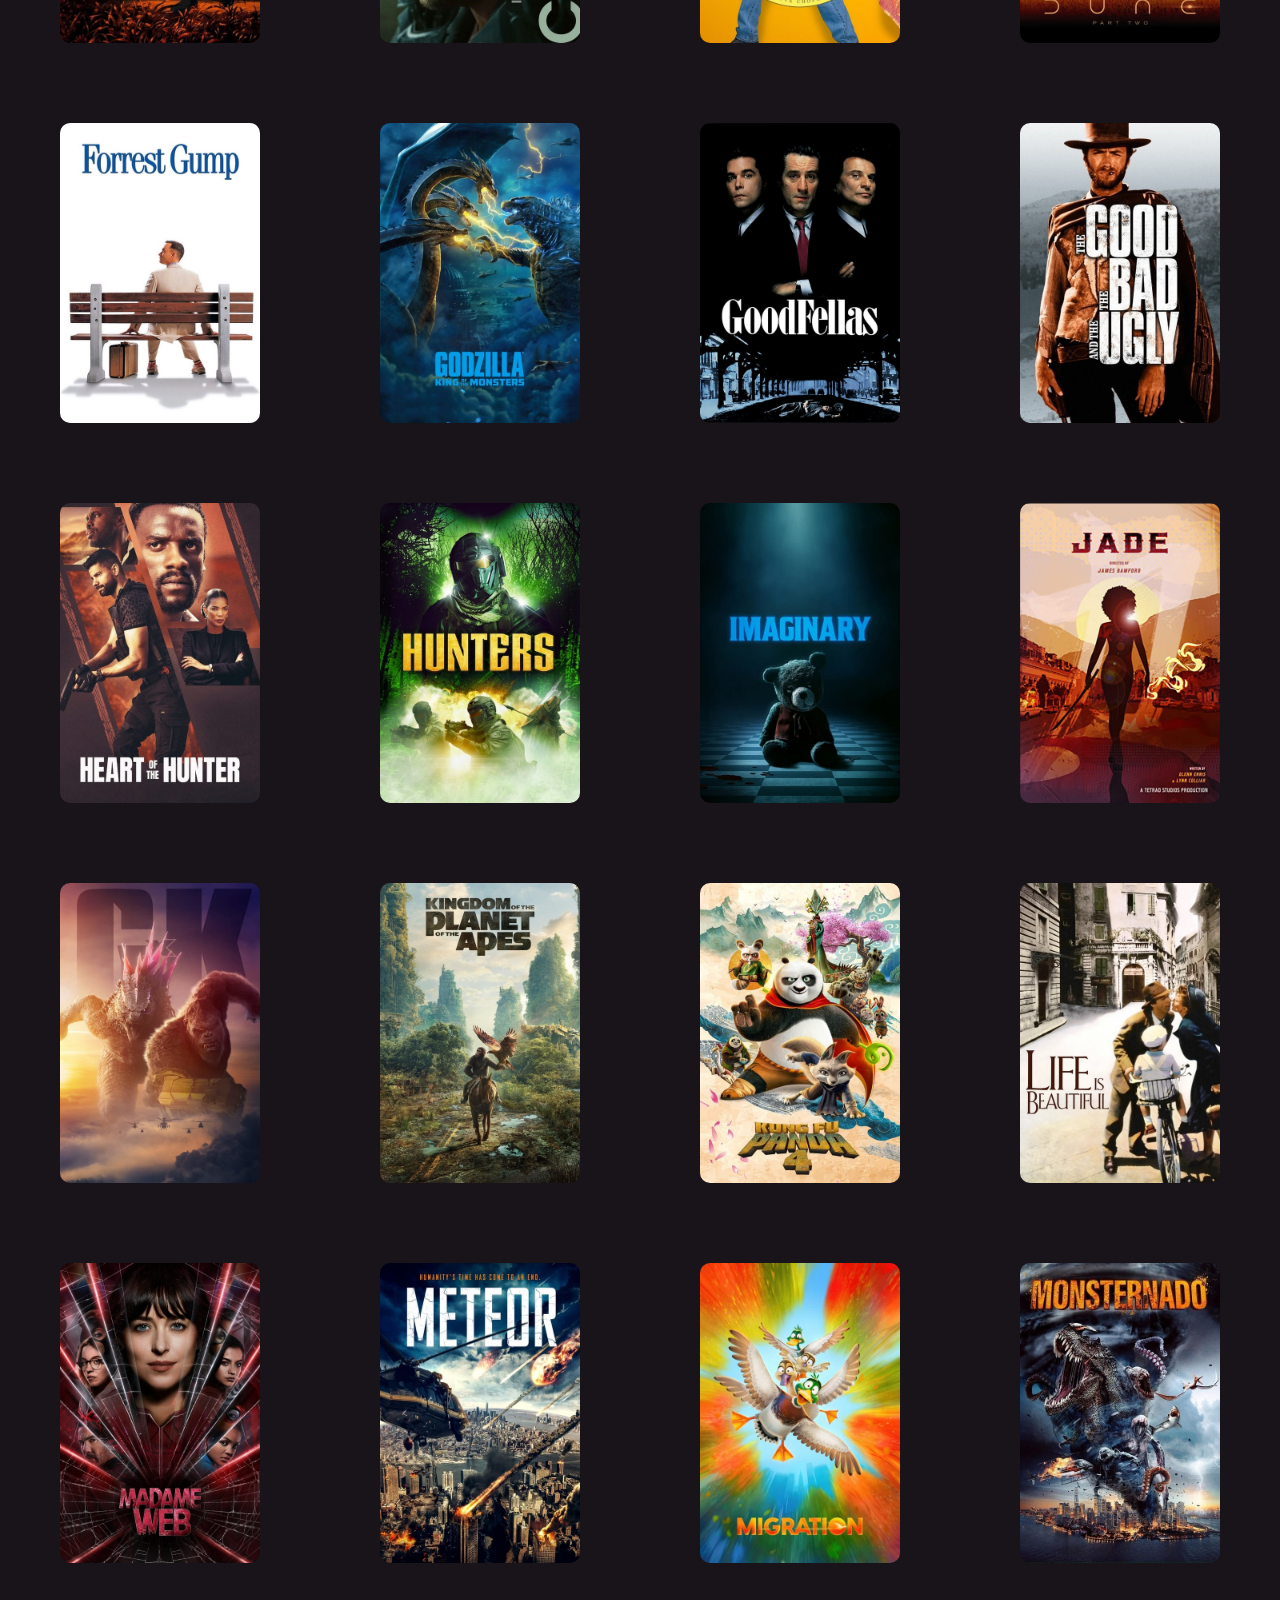
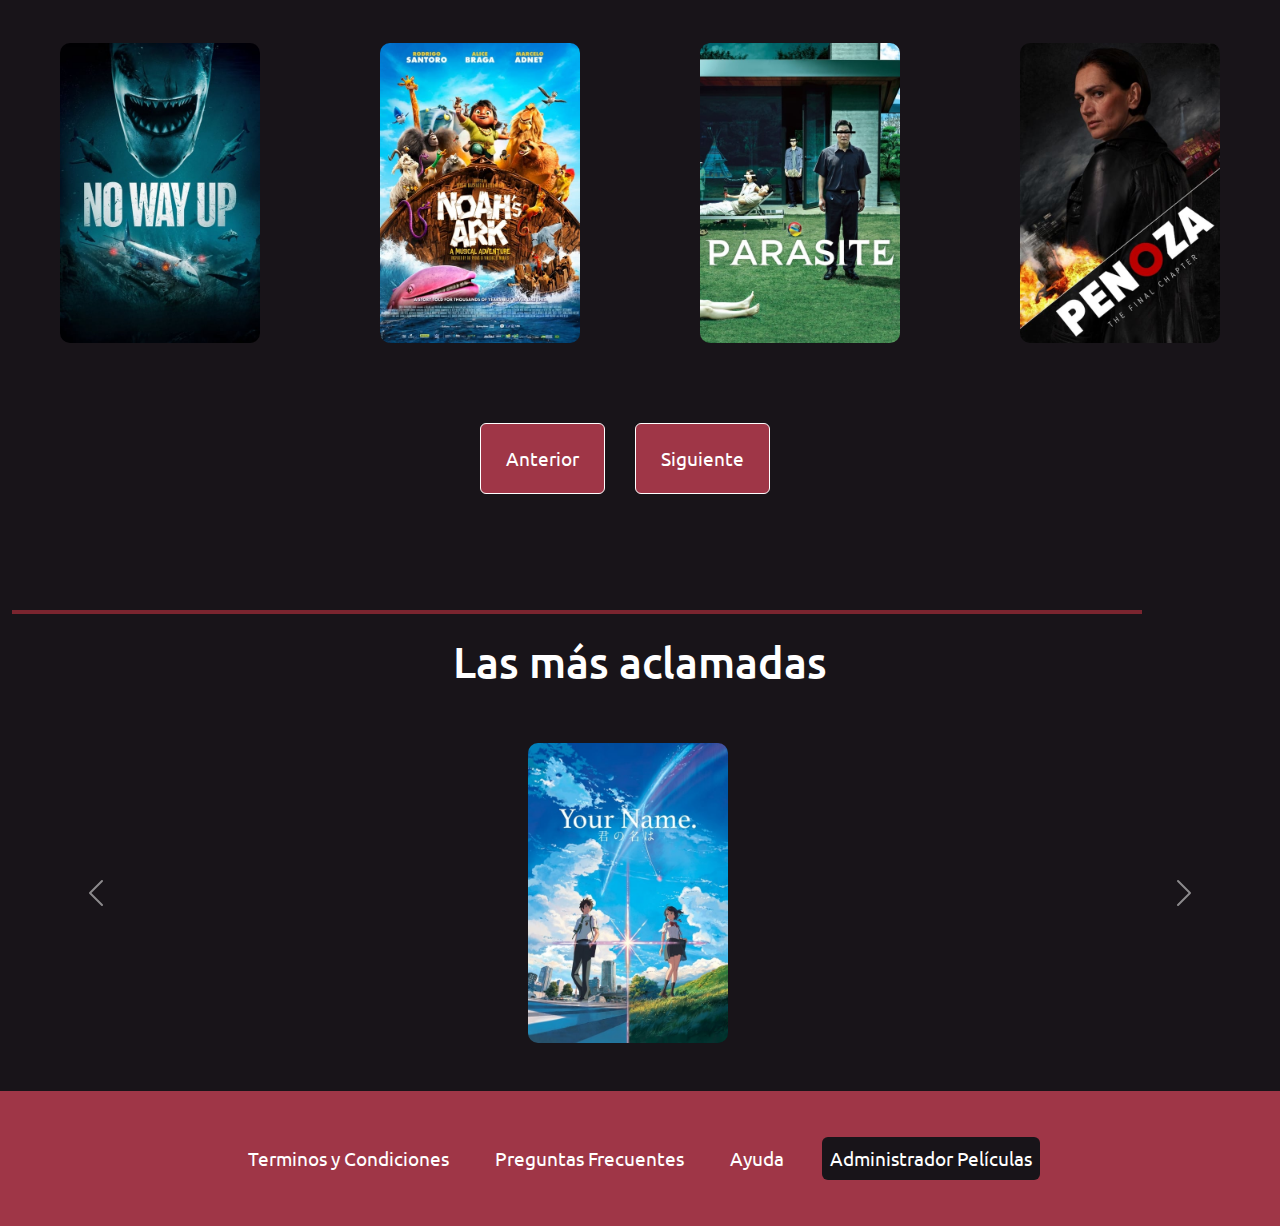
==== commit 300ab4b0: "Agrega tilde faltante en la letra 'o' de Iniciar sesion" ====
--- a/index.html
+++ b/index.html
@@ -59,7 +59,7 @@
           
             <li class="nav-item">
               <a href="./pages/sesion.html" class="nav-link btn btn-session text-white" aria-current="page">
-                  Iniciar Sesion
+                  Iniciar Sesi&oacute;n
               </a>
           </li>
           
